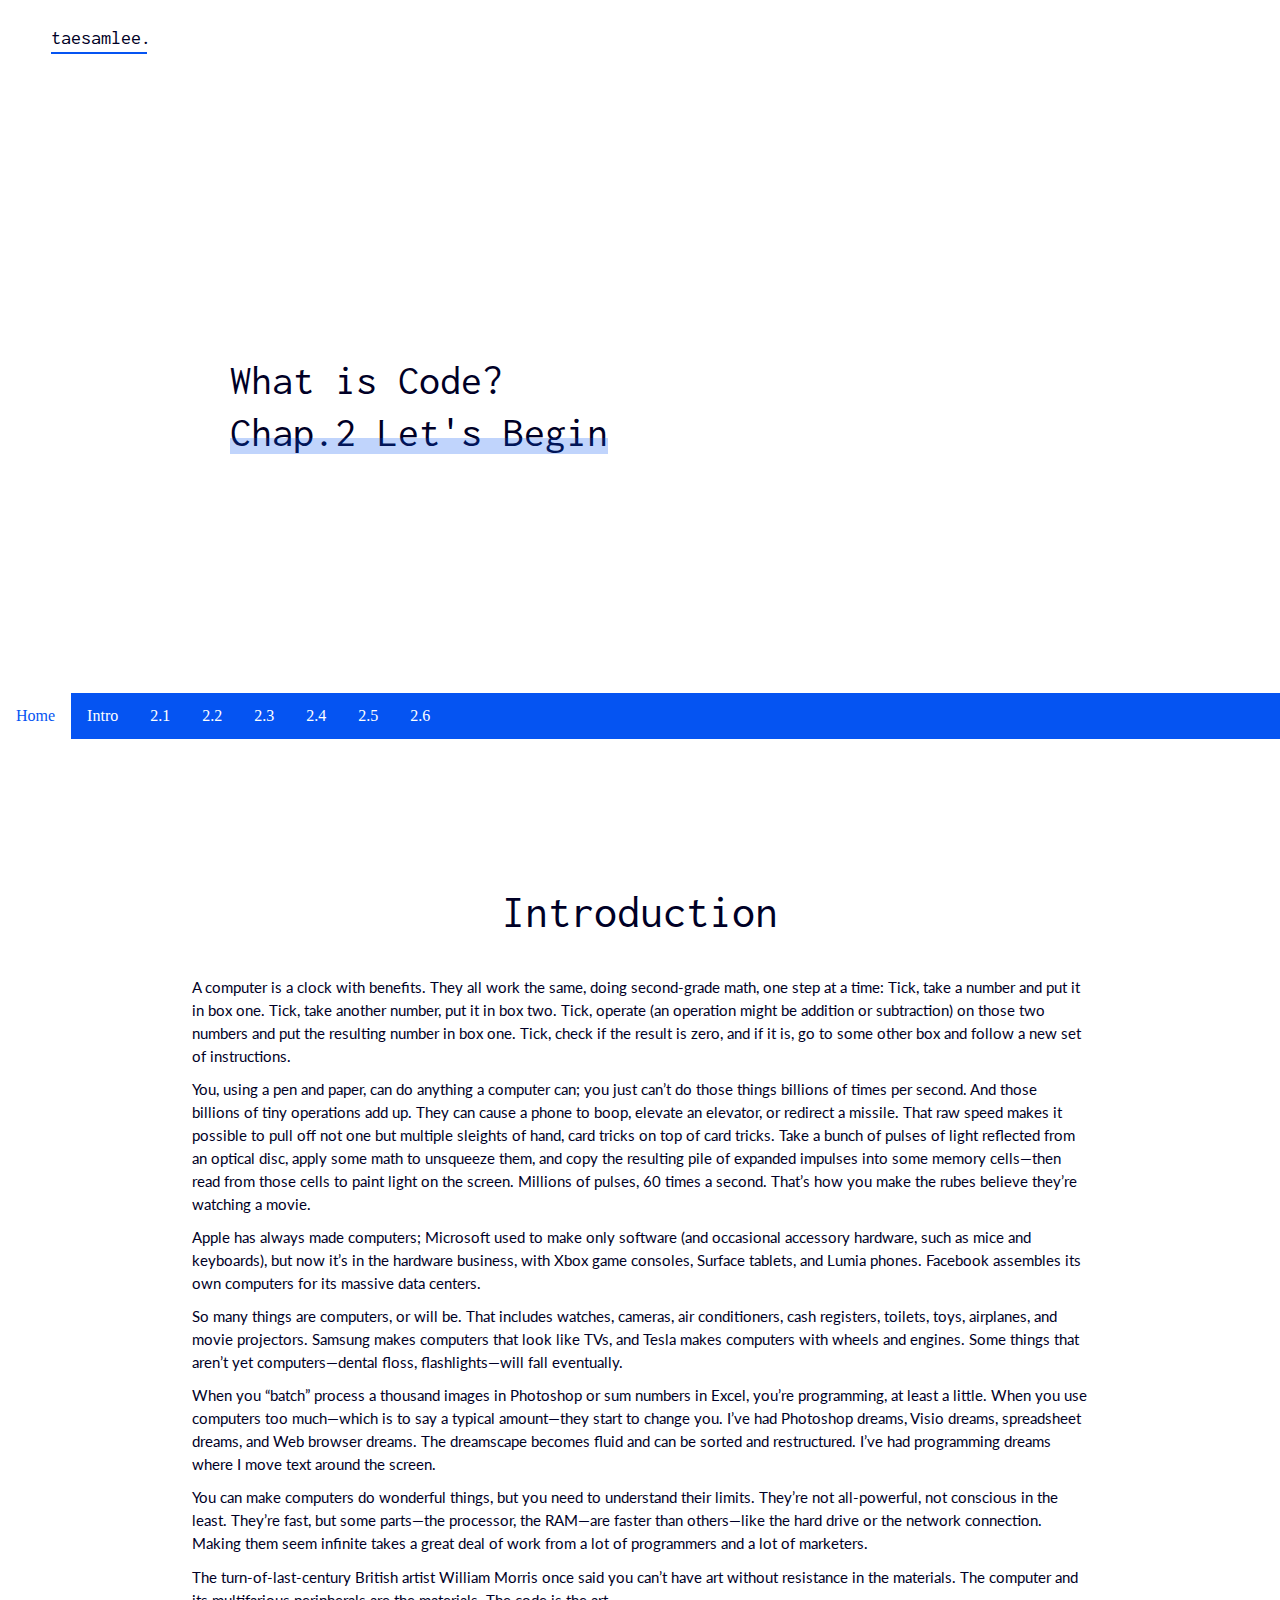
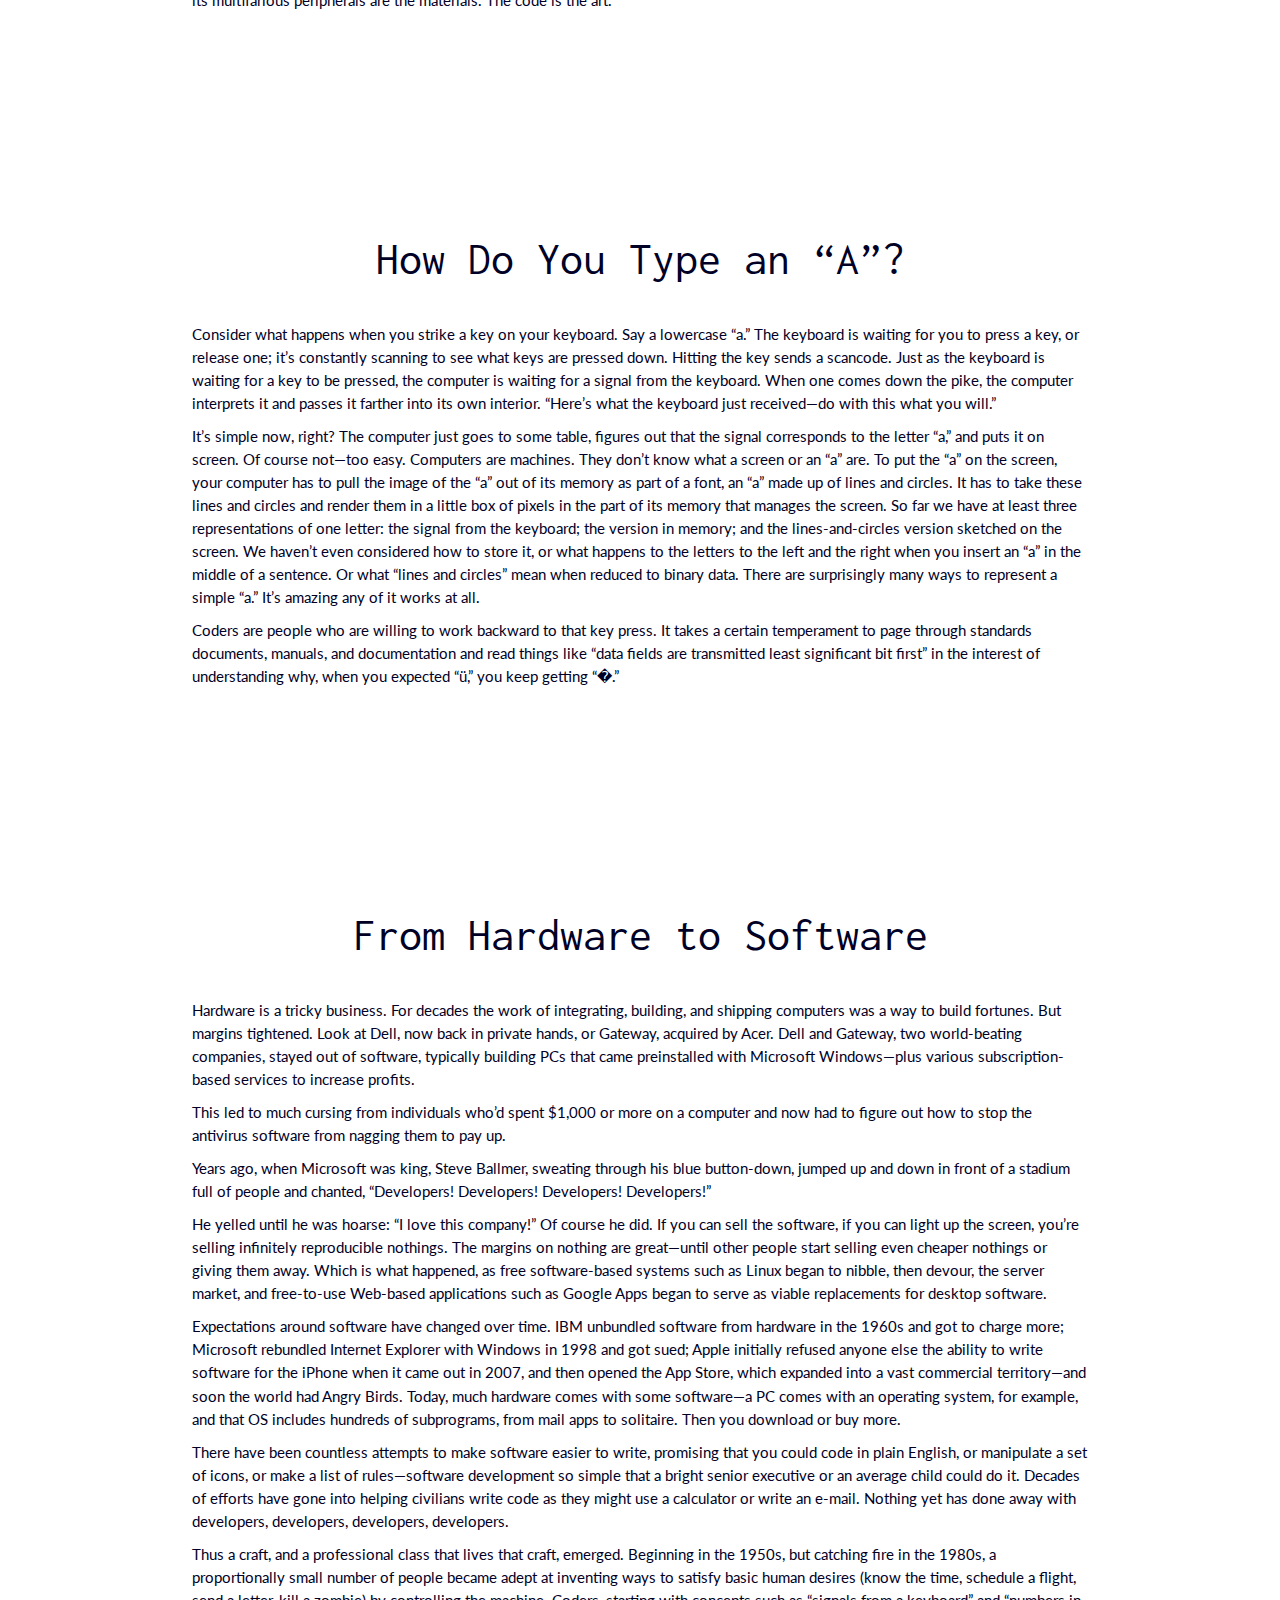
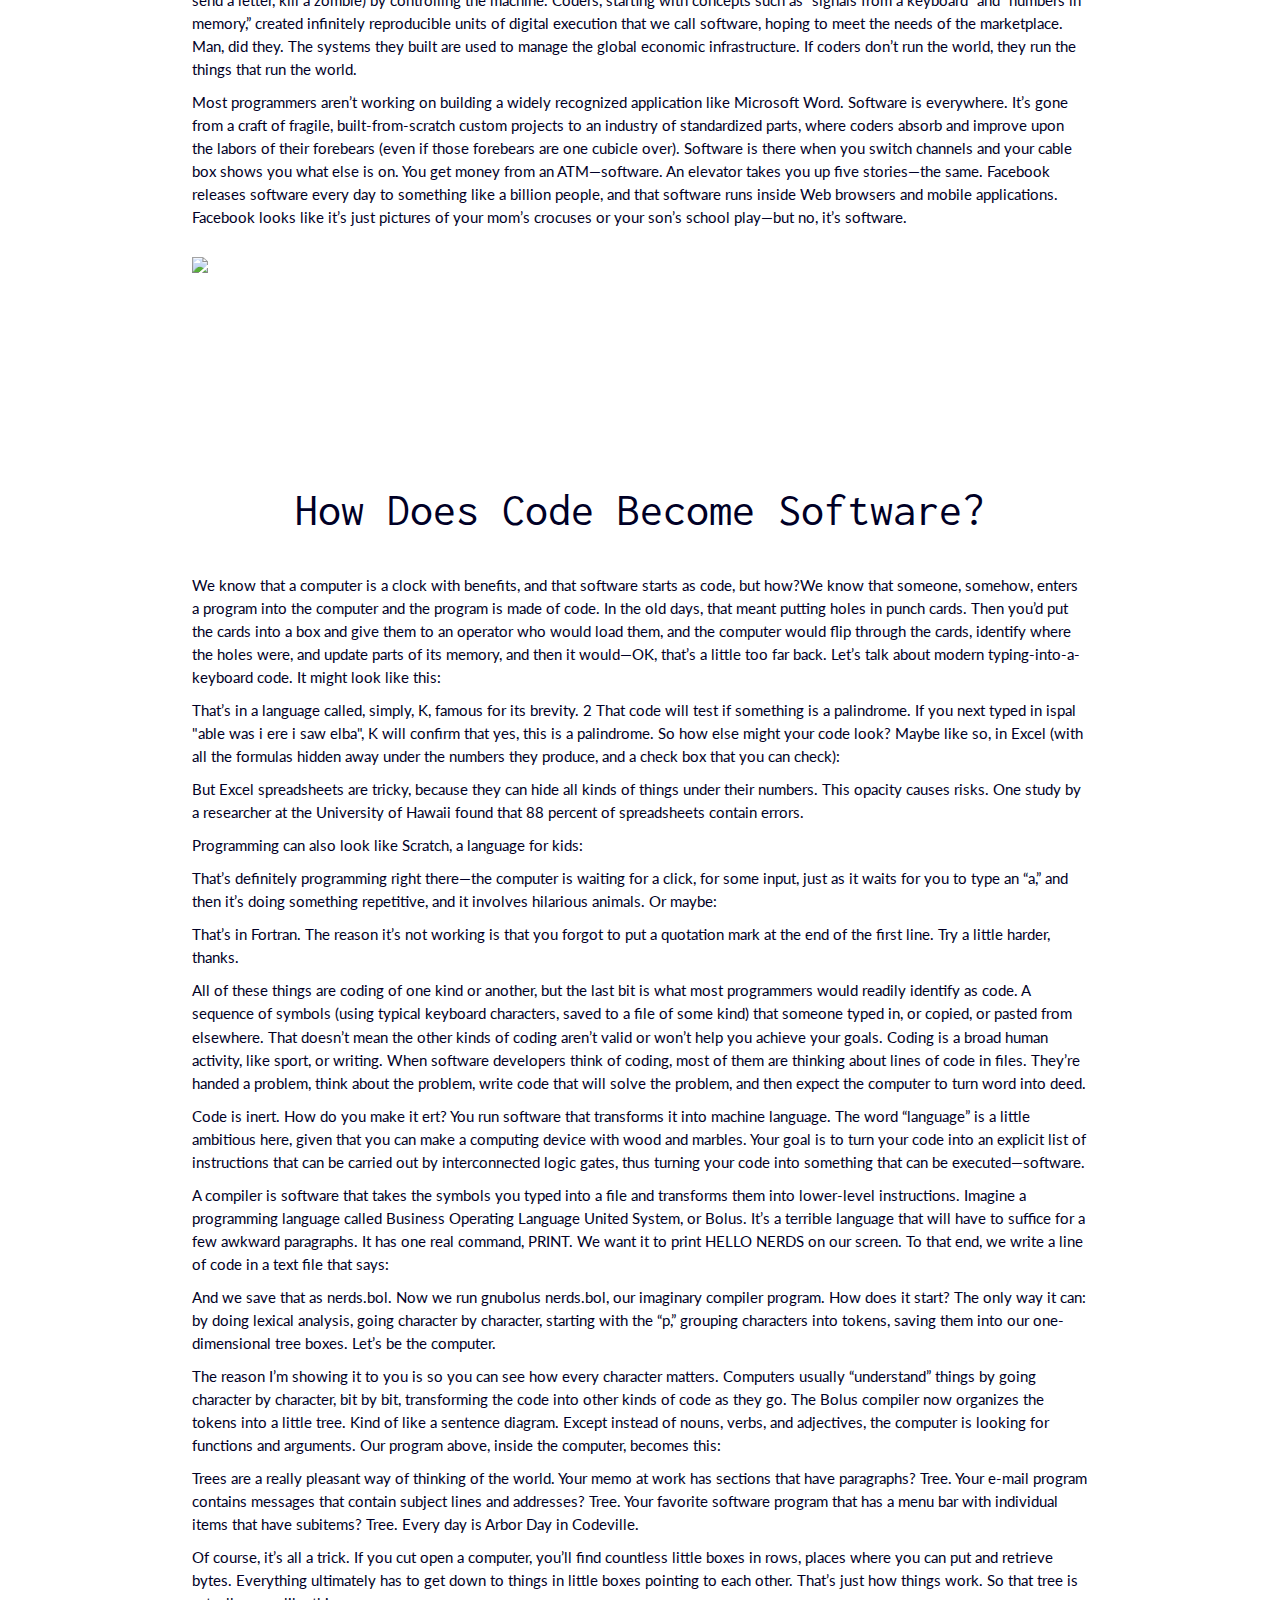
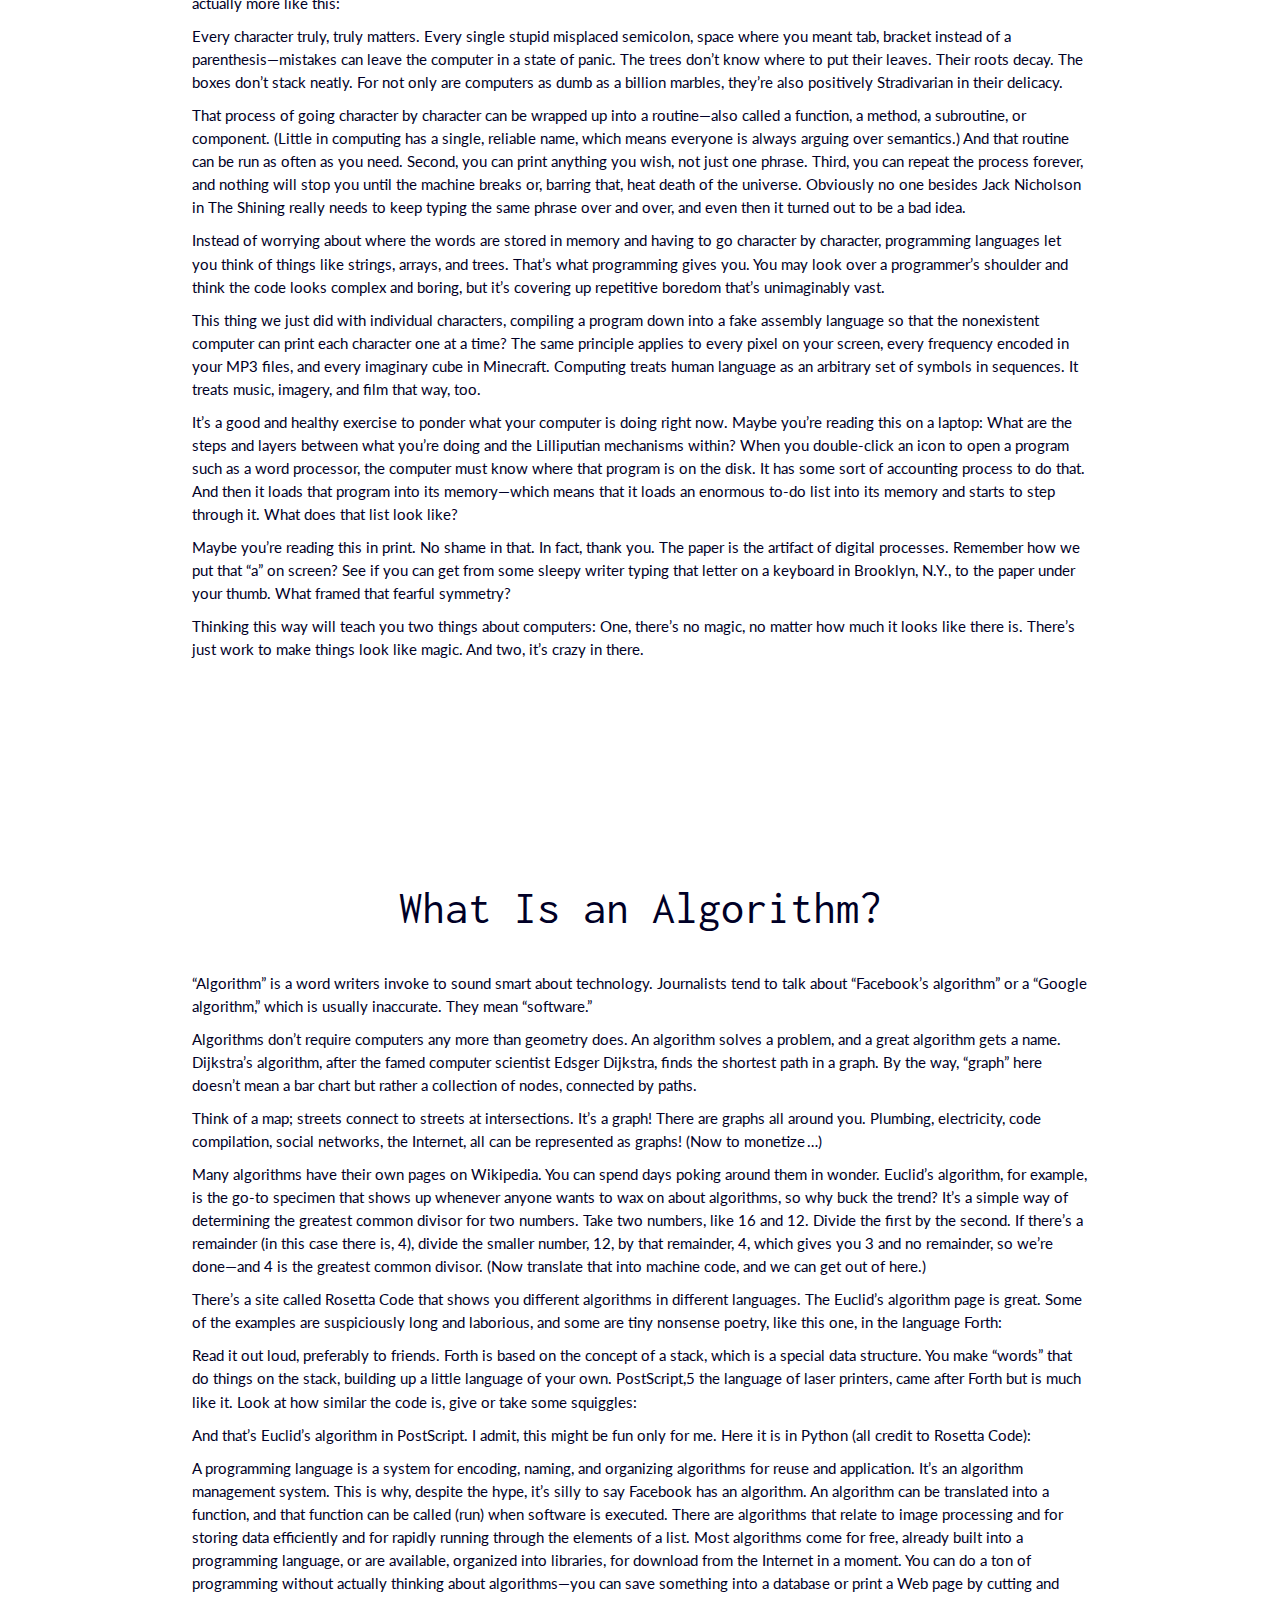
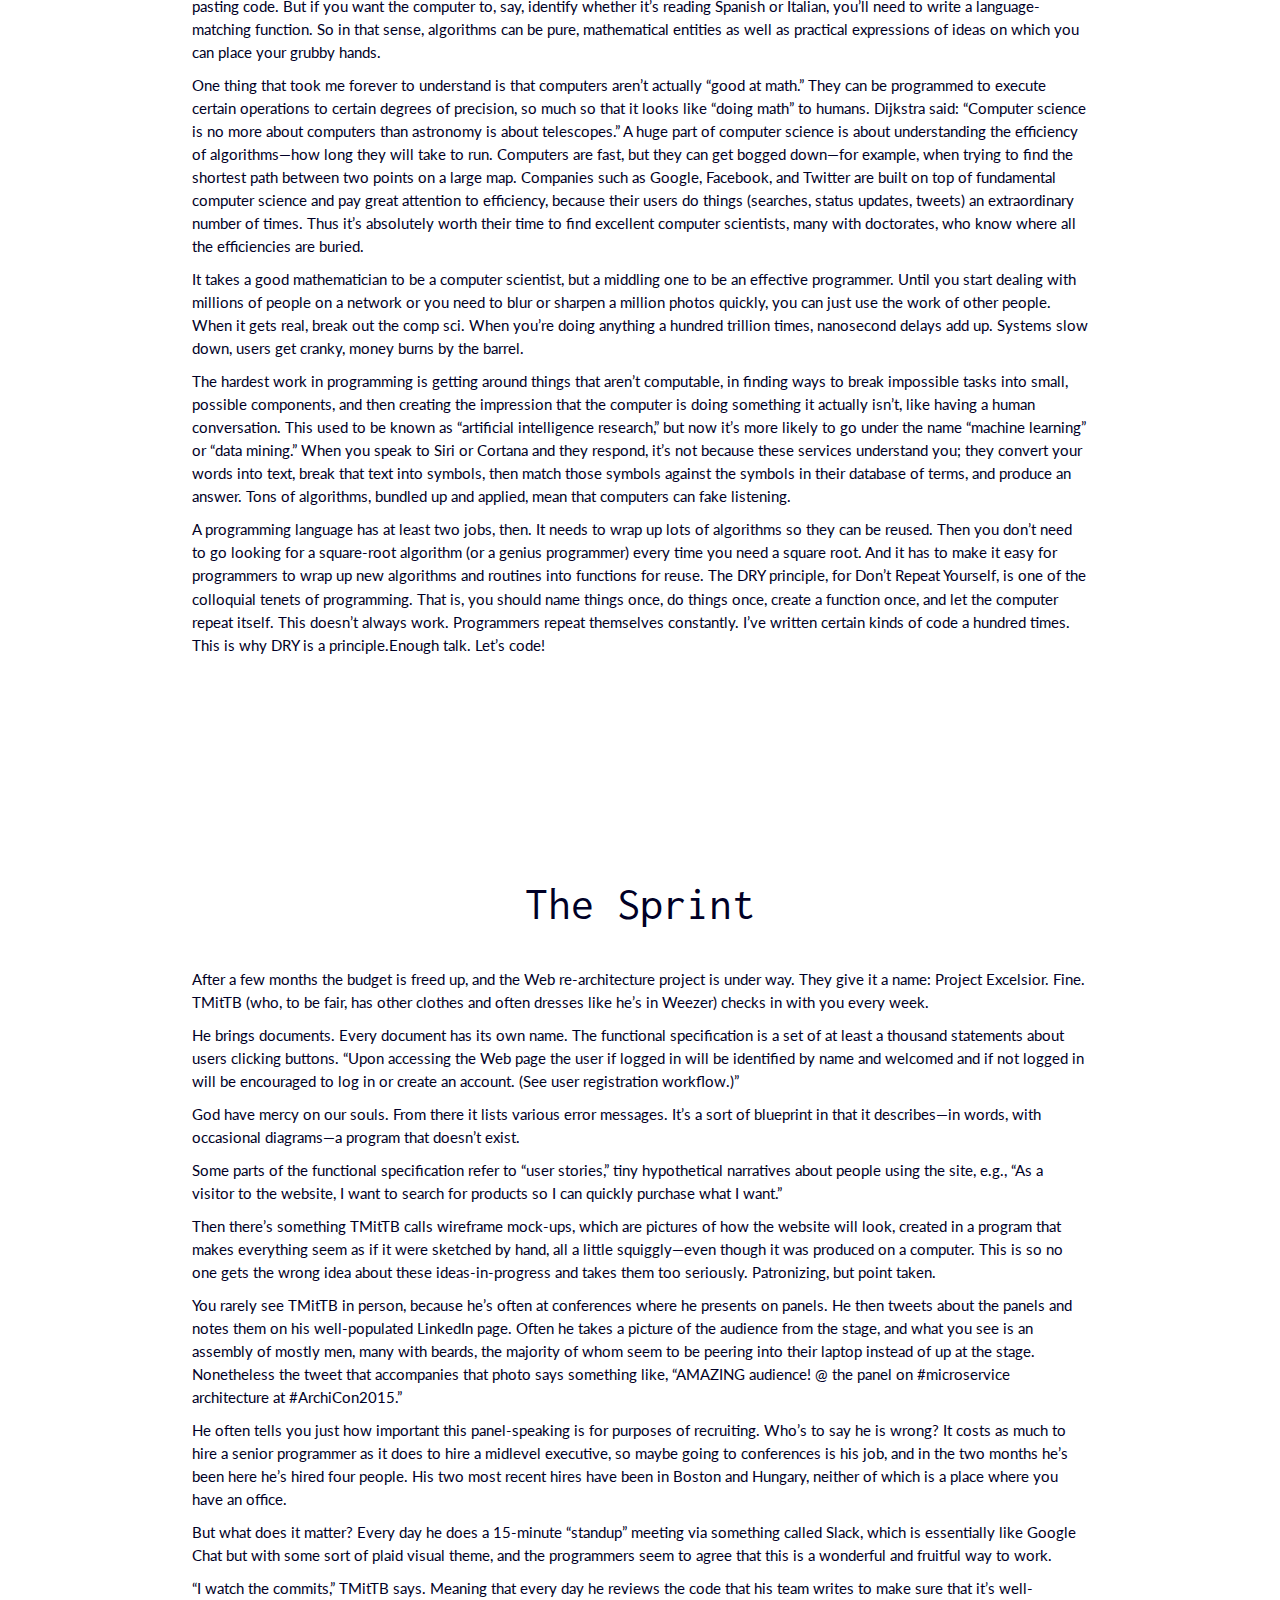
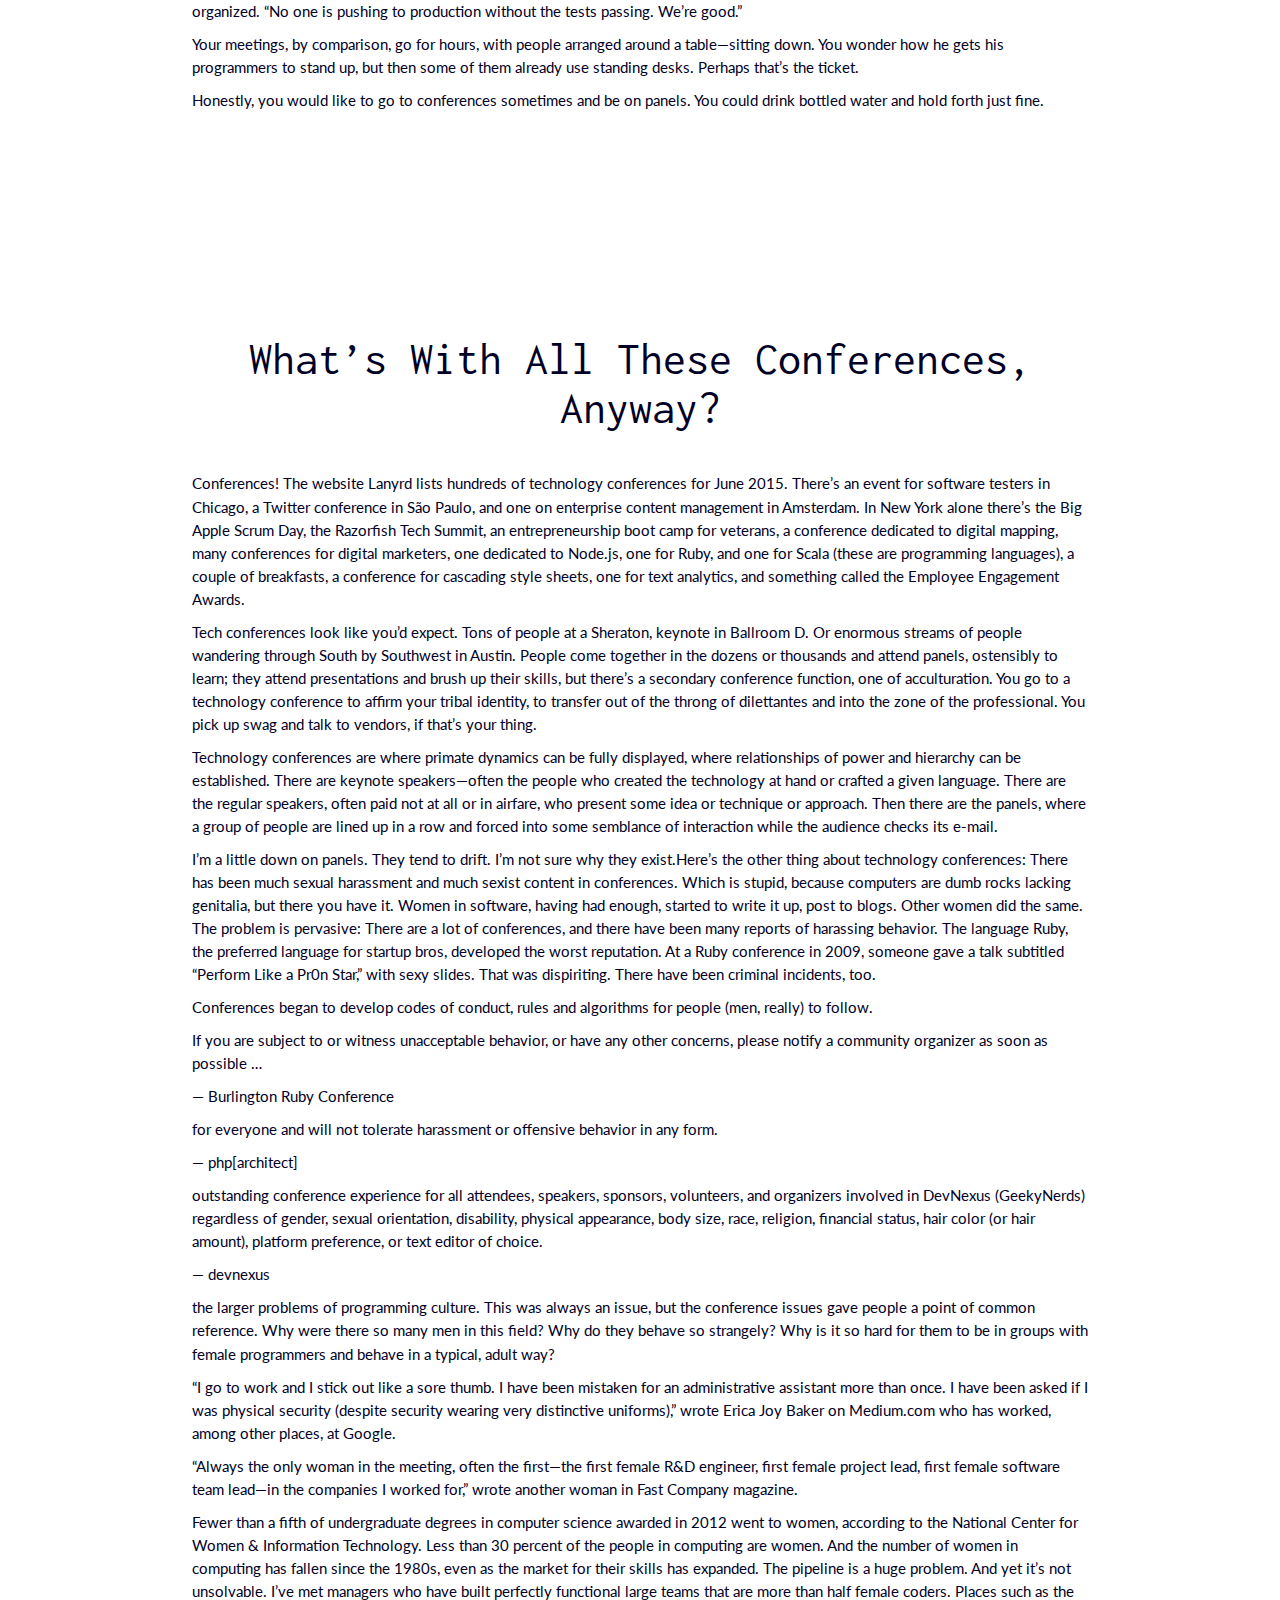
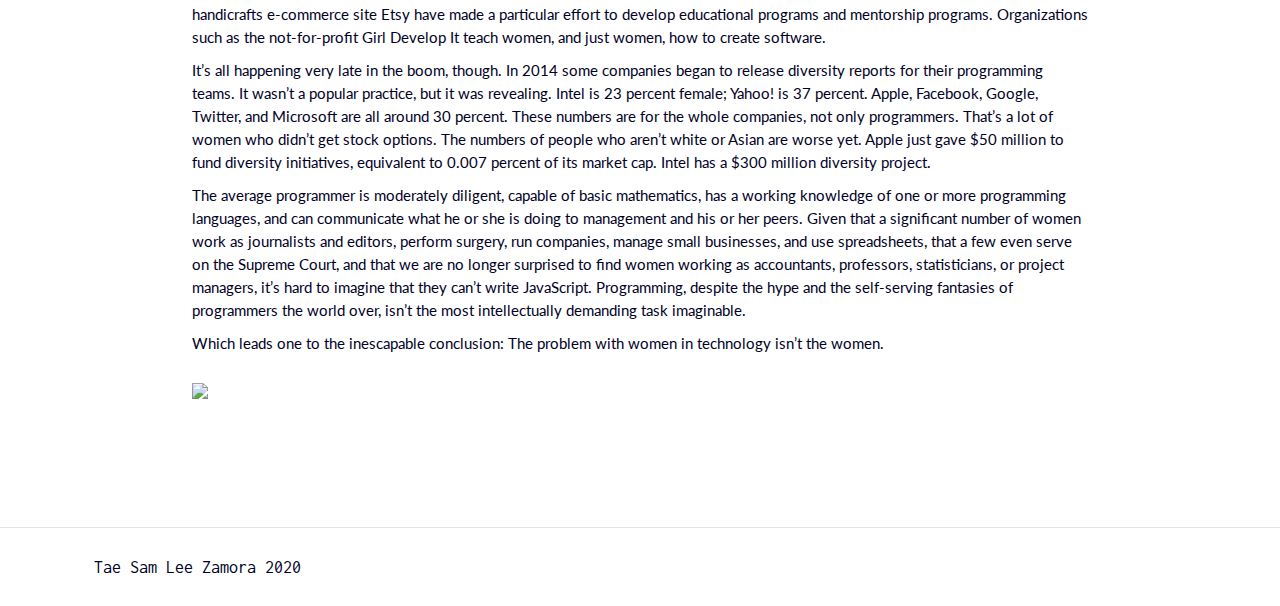
==== project-1/project1.html @ 35b25e1a "Compilation Site Final Tae Sam Lee V.01" ====
<!DOCTYPE html>
<html lang="en" dir="ltr">
  <head>
    <meta charset="utf-8">
    <link rel='icon' href='favicon.png' type='image/x-icon'/>
    <link rel="stylesheet" href="stylesheet.css" type="text/css">
    <title>What is Code?</title>
  </head>
  <body>
    <div class="navbar">
        <nav class="brand">
          <a name="home"></a>
          <a href="../index.html" target="_self" class="logo" style="text-decoration:none;" >taesamlee.</a>
          <div class="logo-line"></div>
        </nav>
    </div>

    <div class="landing">
      <div class="title-wrapper">
      <h3 class="hero-title">What is Code?</h3>
      <div class="bg-text-wrapper">
        <h3 class="hero-title">Chap.2 Let's Begin</h3>
        <div class="text-bg-accent"></div></div>
      </div>
      <a name="intro"></a>
    </div>

    <ul>
      <li><a class="active" href="#home">Home</a></li>
      <li><a href="#intro">Intro</a></li>
      <li><a href="#2.1">2.1</a></li>
      <li><a href="#2.2">2.2</a></li>
      <li><a href="#2.3">2.3</a></li>
      <li><a href="#2.4">2.4</a></li>
      <li><a href="#2.5">2.5</a></li>
      <li><a href="#2.6">2.6</a></li>
    </ul>

    <div class="introduction">
      <h1>Introduction</h1>
      <p>A computer is a clock with benefits. They all work the same, doing second-grade math, one step at a time: Tick, take a number and put it in box one. Tick, take another number, put it in box two. Tick, operate (an operation might be addition or subtraction) on those two numbers and put the resulting number in box one. Tick, check if the result is zero, and if it is, go to some other box and follow a new set of instructions.</p>
      <p>You, using a pen and paper, can do anything a computer can; you just can’t do those things billions of times per second. And those billions of tiny operations add up. They can cause a phone to boop, elevate an elevator, or redirect a missile. That raw speed makes it possible to pull off not one but multiple sleights of hand, card tricks on top of card tricks. Take a bunch of pulses of light reflected from an optical disc, apply some math to unsqueeze them, and copy the resulting pile of expanded impulses into some memory cells—then read from those cells to paint light on the screen. Millions of pulses, 60 times a second. That’s how you make the rubes believe they’re watching a movie.</p>
      <p>Apple has always made computers; Microsoft used to make only software (and occasional accessory hardware, such as mice and keyboards), but now it’s in the hardware business, with Xbox game consoles, Surface tablets, and Lumia phones. Facebook assembles its own computers for its massive data centers.</p>
      <p>So many things are computers, or will be. That includes watches, cameras, air conditioners, cash registers, toilets, toys, airplanes, and movie projectors. Samsung makes computers that look like TVs, and Tesla makes computers with wheels and engines. Some things that aren’t yet computers—dental floss, flashlights—will fall eventually.</p>
      <p>When you “batch” process a thousand images in Photoshop or sum numbers in Excel, you’re programming, at least a little. When you use computers too much—which is to say a typical amount—they start to change you. I’ve had Photoshop dreams, Visio dreams, spreadsheet dreams, and Web browser dreams. The dreamscape becomes fluid and can be sorted and restructured. I’ve had programming dreams where I move text around the screen.</p>
      <p>You can make computers do wonderful things, but you need to understand their limits. They’re not all-powerful, not conscious in the least. They’re fast, but some parts—the processor, the RAM—are faster than others—like the hard drive or the network connection. Making them seem infinite takes a great deal of work from a lot of programmers and a lot of marketers.</p>
      <p>The turn-of-last-century British artist William Morris once said you can’t have art without resistance in the materials. The computer and its multifarious peripherals are the materials. The code is the art.</p><a name="2.1"></a>
</div>

  <div class="ch2s">
    <h1>How Do You Type an “A”?</h1>
    <p>Consider what happens when you strike a key on your keyboard. Say a lowercase “a.” The keyboard is waiting for you to press a key, or release one; it’s constantly scanning to see what keys are pressed down. Hitting the key sends a scancode. Just as the keyboard is waiting for a key to be pressed, the computer is waiting for a signal from the keyboard. When one comes down the pike, the computer interprets it and passes it farther into its own interior. “Here’s what the keyboard just received—do with this what you will.”</p>
    <p>It’s simple now, right? The computer just goes to some table, figures out that the signal corresponds to the letter “a,” and puts it on screen. Of course not—too easy. Computers are machines. They don’t know what a screen or an “a” are. To put the “a” on the screen, your computer has to pull the image of the “a” out of its memory as part of a font, an “a” made up of lines and circles. It has to take these lines and circles and render them in a little box of pixels in the part of its memory that manages the screen. So far we have at least three representations of one letter: the signal from the keyboard; the version in memory; and the lines-and-circles version sketched on the screen. We haven’t even considered how to store it, or what happens to the letters to the left and the right when you insert an “a” in the middle of a sentence. Or what “lines and circles” mean when reduced to binary data. There are surprisingly many ways to represent a simple “a.” It’s amazing any of it works at all.</p>
    <p>Coders are people who are willing to work backward to that key press. It takes a certain temperament to page through standards documents, manuals, and documentation and read things like “data fields are transmitted least significant bit first” in the interest of understanding why, when you expected “ü,” you keep getting “�.”</p><a name="2.2"></a>
  </div>

  <div class="ch2s">
    <h1>From Hardware to Software</h1>
    <p>Hardware is a tricky business. For decades the work of integrating, building, and shipping computers was a way to build fortunes. But margins tightened. Look at Dell, now back in private hands, or Gateway, acquired by Acer. Dell and Gateway, two world-beating companies, stayed out of software, typically building PCs that came preinstalled with Microsoft Windows—plus various subscription-based services to increase profits.</p>
    <p>This led to much cursing from individuals who’d spent $1,000 or more on a computer and now had to figure out how to stop the antivirus software from nagging them to pay up.</p>
    <p>Years ago, when Microsoft was king, Steve Ballmer, sweating through his blue button-down, jumped up and down in front of a stadium full of people and chanted, “Developers! Developers! Developers! Developers!”</p>
    <p>He yelled until he was hoarse: “I love this company!” Of course he did. If you can sell the software, if you can light up the screen, you’re selling infinitely reproducible nothings. The margins on nothing are great—until other people start selling even cheaper nothings or giving them away. Which is what happened, as free software-based systems such as Linux began to nibble, then devour, the server market, and free-to-use Web-based applications such as Google Apps began to serve as viable replacements for desktop software.</p>
    <p>Expectations around software have changed over time. IBM unbundled software from hardware in the 1960s and got to charge more; Microsoft rebundled Internet Explorer with Windows in 1998 and got sued; Apple initially refused anyone else the ability to write software for the iPhone when it came out in 2007, and then opened the App Store, which expanded into a vast commercial territory—and soon the world had Angry Birds. Today, much hardware comes with some software—a PC comes with an operating system, for example, and that OS includes hundreds of subprograms, from mail apps to solitaire. Then you download or buy more.</p>
    <p>There have been countless attempts to make software easier to write, promising that you could code in plain English, or manipulate a set of icons, or make a list of rules—software development so simple that a bright senior executive or an average child could do it. Decades of efforts have gone into helping civilians write code as they might use a calculator or write an e-mail. Nothing yet has done away with developers, developers, developers, developers.</p>
    <p>Thus a craft, and a professional class that lives that craft, emerged. Beginning in the 1950s, but catching fire in the 1980s, a proportionally small number of people became adept at inventing ways to satisfy basic human desires (know the time, schedule a flight, send a letter, kill a zombie) by controlling the machine. Coders, starting with concepts such as “signals from a keyboard” and “numbers in memory,” created infinitely reproducible units of digital execution that we call software, hoping to meet the needs of the marketplace. Man, did they. The systems they built are used to manage the global economic infrastructure. If coders don’t run the world, they run the things that run the world.</p>
    <p>Most programmers aren’t working on building a widely recognized application like Microsoft Word. Software is everywhere. It’s gone from a craft of fragile, built-from-scratch custom projects to an industry of standardized parts, where coders absorb and improve upon the labors of their forebears (even if those forebears are one cubicle over). Software is there when you switch channels and your cable box shows you what else is on. You get money from an ATM—software. An elevator takes you up five stories—the same. Facebook releases software every day to something like a billion people, and that software runs inside Web browsers and mobile applications. Facebook looks like it’s just pictures of your mom’s crocuses or your son’s school play—but no, it’s software.</p>
    <img class="centered" src="/Users/taesamlee/Documents/web-design/project-1/sec1_rubegoldberg.jpg">
    <a name="2.3"></a>
  </div>

  <div class="ch2s">
    <h1>How Does Code Become Software?</h1>
    <p>We know that a computer is a clock with benefits, and that software starts as code, but how?We know that someone, somehow, enters a program into the computer and the program is made of code. In the old days, that meant putting holes in punch cards. Then you’d put the cards into a box and give them to an operator who would load them, and the computer would flip through the cards, identify where the holes were, and update parts of its memory, and then it would—OK, that’s a little too far back. Let’s talk about modern typing-into-a-keyboard code. It might look like this:</p>
    <!-- Insert code here -->
    <p>That’s in a language called, simply, K, famous for its brevity. 2 That code will test if something is a palindrome. If you next typed in ispal "able was i ere i saw elba", K will confirm that yes, this is a palindrome. So how else might your code look? Maybe like so, in Excel (with all the formulas hidden away under the numbers they produce, and a check box that you can check):</p>
    <p>But Excel spreadsheets are tricky, because they can hide all kinds of things under their numbers. This opacity causes risks. One study by a researcher at the University of Hawaii found that 88 percent of spreadsheets contain errors.</p>
    <p>Programming can also look like Scratch, a language for kids:</p>
    <p>That’s definitely programming right there—the computer is waiting for a click, for some input, just as it waits for you to type an “a,” and then it’s doing something repetitive, and it involves hilarious animals. Or maybe:</p>
    <p>That’s in Fortran. The reason it’s not working is that you forgot to put a quotation mark at the end of the first line. Try a little harder, thanks. <p>All of these things are coding of one kind or another, but the last bit is what most programmers would readily identify as code. A sequence of symbols (using typical keyboard characters, saved to a file of some kind) that someone typed in, or copied, or pasted from elsewhere. That doesn’t mean the other kinds of coding aren’t valid or won’t help you achieve your goals. Coding is a broad human activity, like sport, or writing. When software developers think of coding, most of them are thinking about lines of code in files. They’re handed a problem, think about the problem, write code that will solve the problem, and then expect the computer to turn word into deed.</p>
    <p>Code is inert. How do you make it ert? You run software that transforms it into machine language. The word “language” is a little ambitious here, given that you can make a computing device with wood and marbles. Your goal is to turn your code into an explicit list of instructions that can be carried out by interconnected logic gates, thus turning your code into something that can be executed—software.</p>
    <p>A compiler is software that takes the symbols you typed into a file and transforms them into lower-level instructions. Imagine a programming language called Business Operating Language United System, or Bolus. It’s a terrible language that will have to suffice for a few awkward paragraphs. It has one real command, PRINT. We want it to print HELLO NERDS on our screen. To that end, we write a line of code in a text file that says:</p>
    <p>And we save that as nerds.bol. Now we run gnubolus nerds.bol, our imaginary compiler program. How does it start? The only way it can: by doing lexical analysis, going character by character, starting with the “p,” grouping characters into tokens, saving them into our one-dimensional tree boxes. Let’s be the computer.</p>
    <p>The reason I’m showing it to you is so you can see how every character matters. Computers usually “understand” things by going character by character, bit by bit, transforming the code into other kinds of code as they go. The Bolus compiler now organizes the tokens into a little tree. Kind of like a sentence diagram. Except instead of nouns, verbs, and adjectives, the computer is looking for functions and arguments. Our program above, inside the computer, becomes this:</p>
    <!-- insert photo -->
    <p>Trees are a really pleasant way of thinking of the world. Your memo at work has sections that have paragraphs? Tree. Your e-mail program contains messages that contain subject lines and addresses? Tree. Your favorite software program that has a menu bar with individual items that have subitems? Tree. Every day is Arbor Day in Codeville.</p>
    <p>Of course, it’s all a trick. If you cut open a computer, you’ll find countless little boxes in rows, places where you can put and retrieve bytes. Everything ultimately has to get down to things in little boxes pointing to each other. That’s just how things work. So that tree is actually more like this:</p>
    <!-- Diagram of tree data structure of  -->
    <p>Every character truly, truly matters. Every single stupid misplaced semicolon, space where you meant tab, bracket instead of a parenthesis—mistakes can leave the computer in a state of panic. The trees don’t know where to put their leaves. Their roots decay. The boxes don’t stack neatly. For not only are computers as dumb as a billion marbles, they’re also positively Stradivarian in their delicacy.</p>
    <p>That process of going character by character can be wrapped up into a routine—also called a function, a method, a subroutine, or component. (Little in computing has a single, reliable name, which means everyone is always arguing over semantics.) And that routine can be run as often as you need. Second, you can print anything you wish, not just one phrase. Third, you can repeat the process forever, and nothing will stop you until the machine breaks or, barring that, heat death of the universe. Obviously no one besides Jack Nicholson in The Shining really needs to keep typing the same phrase over and over, and even then it turned out to be a bad idea.</p>
    <p>Instead of worrying about where the words are stored in memory and having to go character by character, programming languages let you think of things like strings, arrays, and trees. That’s what programming gives you. You may look over a programmer’s shoulder and think the code looks complex and boring, but it’s covering up repetitive boredom that’s unimaginably vast.</p>
    <p>This thing we just did with individual characters, compiling a program down into a fake assembly language so that the nonexistent computer can print each character one at a time? The same principle applies to every pixel on your screen, every frequency encoded in your MP3 files, and every imaginary cube in Minecraft. Computing treats human language as an arbitrary set of symbols in sequences. It treats music, imagery, and film that way, too.</p>
    <p>It’s a good and healthy exercise to ponder what your computer is doing right now. Maybe you’re reading this on a laptop: What are the steps and layers between what you’re doing and the Lilliputian mechanisms within? When you double-click an icon to open a program such as a word processor, the computer must know where that program is on the disk. It has some sort of accounting process to do that. And then it loads that program into its memory—which means that it loads an enormous to-do list into its memory and starts to step through it. What does that list look like?</p>
    <p>Maybe you’re reading this in print. No shame in that. In fact, thank you. The paper is the artifact of digital processes. Remember how we put that “a” on screen? See if you can get from some sleepy writer typing that letter on a keyboard in Brooklyn, N.Y., to the paper under your thumb. What framed that fearful symmetry?</p>
    <p>Thinking this way will teach you two things about computers: One, there’s no magic, no matter how much it looks like there is. There’s just work to make things look like magic. And two, it’s crazy in there.</p>
    <!-- magic image -->
    <a name="2.4"></a>
  </div>

  <div class="ch2s">
    <h1>What Is an Algorithm?</h1>
    <p>“Algorithm” is a word writers invoke to sound smart about technology. Journalists tend to talk about “Facebook’s algorithm” or a “Google algorithm,” which is usually inaccurate. They mean “software.”</p>
    <p>Algorithms don’t require computers any more than geometry does. An algorithm solves a problem, and a great algorithm gets a name. Dijkstra’s algorithm, after the famed computer scientist Edsger Dijkstra, finds the shortest path in a graph. By the way, “graph” here doesn’t mean a bar chart but rather a collection of nodes, connected by paths.</p>
    <p>Think of a map; streets connect to streets at intersections. It’s a graph! There are graphs all around you. Plumbing, electricity, code compilation, social networks, the Internet, all can be represented as graphs! (Now to monetize …)</p>
    <p>Many algorithms have their own pages on Wikipedia. You can spend days poking around them in wonder. Euclid’s algorithm, for example, is the go-to specimen that shows up whenever anyone wants to wax on about algorithms, so why buck the trend? It’s a simple way of determining the greatest common divisor for two numbers. Take two numbers, like 16 and 12. Divide the first by the second. If there’s a remainder (in this case there is, 4), divide the smaller number, 12, by that remainder, 4, which gives you 3 and no remainder, so we’re done—and 4 is the greatest common divisor. (Now translate that into machine code, and we can get out of here.)</p>
    <p>There’s a site called Rosetta Code that shows you different algorithms in different languages. The Euclid’s algorithm page is great. Some of the examples are suspiciously long and laborious, and some are tiny nonsense poetry, like this one, in the language Forth:</p>
    <!-- insert code -->
    <p>Read it out loud, preferably to friends. Forth is based on the concept of a stack, which is a special data structure. You make “words” that do things on the stack, building up a little language of your own. PostScript,5 the language of laser printers, came after Forth but is much like it. Look at how similar the code is, give or take some squiggles:</p>
    <!-- insert code -->
    <p>And that’s Euclid’s algorithm in PostScript. I admit, this might be fun only for me. Here it is in Python (all credit to Rosetta Code):</p>
    <p>A programming language is a system for encoding, naming, and organizing algorithms for reuse and application. It’s an algorithm management system. This is why, despite the hype, it’s silly to say Facebook has an algorithm. An algorithm can be translated into a function, and that function can be called (run) when software is executed. There are algorithms that relate to image processing and for storing data efficiently and for rapidly running through the elements of a list. Most algorithms come for free, already built into a programming language, or are available, organized into libraries, for download from the Internet in a moment. You can do a ton of programming without actually thinking about algorithms—you can save something into a database or print a Web page by cutting and pasting code. But if you want the computer to, say, identify whether it’s reading Spanish or Italian, you’ll need to write a language-matching function. So in that sense, algorithms can be pure, mathematical entities as well as practical expressions of ideas on which you can place your grubby hands.</p>
    <p>One thing that took me forever to understand is that computers aren’t actually “good at math.” They can be programmed to execute certain operations to certain degrees of precision, so much so that it looks like “doing math” to humans. Dijkstra said: “Computer science is no more about computers than astronomy is about telescopes.” A huge part of computer science is about understanding the efficiency of algorithms—how long they will take to run. Computers are fast, but they can get bogged down—for example, when trying to find the shortest path between two points on a large map. Companies such as Google, Facebook, and Twitter are built on top of fundamental computer science and pay great attention to efficiency, because their users do things (searches, status updates, tweets) an extraordinary number of times. Thus it’s absolutely worth their time to find excellent computer scientists, many with doctorates, who know where all the efficiencies are buried.</p>
    <p>It takes a good mathematician to be a computer scientist, but a middling one to be an effective programmer. Until you start dealing with millions of people on a network or you need to blur or sharpen a million photos quickly, you can just use the work of other people. When it gets real, break out the comp sci. When you’re doing anything a hundred trillion times, nanosecond delays add up. Systems slow down, users get cranky, money burns by the barrel.</p>
    <p>The hardest work in programming is getting around things that aren’t computable, in finding ways to break impossible tasks into small, possible components, and then creating the impression that the computer is doing something it actually isn’t, like having a human conversation. This used to be known as “artificial intelligence research,” but now it’s more likely to go under the name “machine learning” or “data mining.” When you speak to Siri or Cortana and they respond, it’s not because these services understand you; they convert your words into text, break that text into symbols, then match those symbols against the symbols in their database of terms, and produce an answer. Tons of algorithms, bundled up and applied, mean that computers can fake listening.</p>
    <p>A programming language has at least two jobs, then. It needs to wrap up lots of algorithms so they can be reused. Then you don’t need to go looking for a square-root algorithm (or a genius programmer) every time you need a square root. And it has to make it easy for programmers to wrap up new algorithms and routines into functions for reuse. The DRY principle, for Don’t Repeat Yourself, is one of the colloquial tenets of programming. That is, you should name things once, do things once, create a function once, and let the computer repeat itself. This doesn’t always work. Programmers repeat themselves constantly. I’ve written certain kinds of code a hundred times. This is why DRY is a principle.Enough talk. Let’s code!</p>
    <a name="2.5"></a>
  </div>

  <div class="ch2s">
    <h1>The Sprint</h1>
    <p>After a few months the budget is freed up, and the Web re-architecture project is under way. They give it a name: Project Excelsior. Fine. TMitTB (who, to be fair, has other clothes and often dresses like he’s in Weezer) checks in with you every week.</p>
    <p>He brings documents. Every document has its own name. The functional specification is a set of at least a thousand statements about users clicking buttons. “Upon accessing the Web page the user if logged in will be identified by name and welcomed and if not logged in will be encouraged to log in or create an account. (See user registration workflow.)”</p>
    <p>God have mercy on our souls. From there it lists various error messages. It’s a sort of blueprint in that it describes—in words, with occasional diagrams—a program that doesn’t exist.</p>
    <p>Some parts of the functional specification refer to “user stories,” tiny hypothetical narratives about people using the site, e.g., “As a visitor to the website, I want to search for products so I can quickly purchase what I want.”</p>
    <p>Then there’s something TMitTB calls wireframe mock-ups, which are pictures of how the website will look, created in a program that makes everything seem as if it were sketched by hand, all a little squiggly—even though it was produced on a computer. This is so no one gets the wrong idea about these ideas-in-progress and takes them too seriously. Patronizing, but point taken.</p>
    <p>You rarely see TMitTB in person, because he’s often at conferences where he presents on panels. He then tweets about the panels and notes them on his well-populated LinkedIn page. Often he takes a picture of the audience from the stage, and what you see is an assembly of mostly men, many with beards, the majority of whom seem to be peering into their laptop instead of up at the stage. Nonetheless the tweet that accompanies that photo says something like, “AMAZING audience! @ the panel on #microservice architecture at #ArchiCon2015.”</p>
    <p>He often tells you just how important this panel-speaking is for purposes of recruiting. Who’s to say he is wrong? It costs as much to hire a senior programmer as it does to hire a midlevel executive, so maybe going to conferences is his job, and in the two months he’s been here he’s hired four people. His two most recent hires have been in Boston and Hungary, neither of which is a place where you have an office.</p>
    <p>But what does it matter? Every day he does a 15-minute “standup” meeting via something called Slack, which is essentially like Google Chat but with some sort of plaid visual theme, and the programmers seem to agree that this is a wonderful and fruitful way to work.</p>
    <p>“I watch the commits,” TMitTB says. Meaning that every day he reviews the code that his team writes to make sure that it’s well-organized. “No one is pushing to production without the tests passing. We’re good.”</p>
    <p>Your meetings, by comparison, go for hours, with people arranged around a table—sitting down. You wonder how he gets his programmers to stand up, but then some of them already use standing desks. Perhaps that’s the ticket.</p>
    <p>Honestly, you would like to go to conferences sometimes and be on panels. You could drink bottled water and hold forth just fine.</p>
    <a name="2.6"></a>
  </div>

  <div class="ch2s">
    <h1>What’s With All These Conferences, Anyway?</h1>
    <p>Conferences! The website Lanyrd lists hundreds of technology conferences for June 2015. There’s an event for software testers in Chicago, a Twitter conference in São Paulo, and one on enterprise content management in Amsterdam. In New York alone there’s the Big Apple Scrum Day, the Razorfish Tech Summit, an entrepreneurship boot camp for veterans, a conference dedicated to digital mapping, many conferences for digital marketers, one dedicated to Node.js, one for Ruby, and one for Scala (these are programming languages), a couple of breakfasts, a conference for cascading style sheets, one for text analytics, and something called the Employee Engagement Awards.</p>
    <p>Tech conferences look like you’d expect. Tons of people at a Sheraton, keynote in Ballroom D. Or enormous streams of people wandering through South by Southwest in Austin. People come together in the dozens or thousands and attend panels, ostensibly to learn; they attend presentations and brush up their skills, but there’s a secondary conference function, one of acculturation. You go to a technology conference to affirm your tribal identity, to transfer out of the throng of dilettantes and into the zone of the professional. You pick up swag and talk to vendors, if that’s your thing.</p>
    <p>Technology conferences are where primate dynamics can be fully displayed, where relationships of power and hierarchy can be established. There are keynote speakers—often the people who created the technology at hand or crafted a given language. There are the regular speakers, often paid not at all or in airfare, who present some idea or technique or approach. Then there are the panels, where a group of people are lined up in a row and forced into some semblance of interaction while the audience checks its e-mail.</p>
    <p>I’m a little down on panels. They tend to drift. I’m not sure why they exist.Here’s the other thing about technology conferences: There has been much sexual harassment and much sexist content in conferences. Which is stupid, because computers are dumb rocks lacking genitalia, but there you have it. Women in software, having had enough, started to write it up, post to blogs. Other women did the same. The problem is pervasive: There are a lot of conferences, and there have been many reports of harassing behavior. The language Ruby, the preferred language for startup bros, developed the worst reputation. At a Ruby conference in 2009, someone gave a talk subtitled “Perform Like a Pr0n Star,” with sexy slides. That was dispiriting. There have been criminal incidents, too.</p>
    <p>Conferences began to develop codes of conduct, rules and algorithms for people (men, really) to follow.</p>
    <!-- insert code -->
    <p>If you are subject to or witness unacceptable behavior, or have any other concerns, please notify a community organizer as soon as possible …</p>
    <!-- insert code -->
    <p>— Burlington Ruby Conference</p>
    <p>for everyone and will not tolerate harassment or offensive behavior in any form.</p>
    <p>— php[architect]</p>
    <p>outstanding conference experience for all attendees, speakers, sponsors, volunteers, and organizers involved in DevNexus (GeekyNerds) regardless of gender, sexual orientation, disability, physical appearance, body size, race, religion, financial status, hair color (or hair amount), platform preference, or text editor of choice.</p>
    <p>— devnexus</p>
    <p>the larger problems of programming culture. This was always an issue, but the conference issues gave people a point of common reference. Why were there so many men in this field? Why do they behave so strangely? Why is it so hard for them to be in groups with female programmers and behave in a typical, adult way?</p>
    <p>“I go to work and I stick out like a sore thumb. I have been mistaken for an administrative assistant more than once. I have been asked if I was physical security (despite security wearing very distinctive uniforms),” wrote Erica Joy Baker on Medium.com who has worked, among other places, at Google.</p>
    <p>“Always the only woman in the meeting, often the first—the first female R&D engineer, first female project lead, first female software team lead—in the companies I worked for,” wrote another woman in Fast Company magazine.</p>
    <p>Fewer than a fifth of undergraduate degrees in computer science awarded in 2012 went to women, according to the National Center for Women & Information Technology. Less than 30 percent of the people in computing are women. And the number of women in computing has fallen since the 1980s, even as the market for their skills has expanded. The pipeline is a huge problem. And yet it’s not unsolvable. I’ve met managers who have built perfectly functional large teams that are more than half female coders. Places such as the handicrafts e-commerce site Etsy have made a particular effort to develop educational programs and mentorship programs. Organizations such as the not-for-profit Girl Develop It teach women, and just women, how to create software.</p>
    <p>It’s all happening very late in the boom, though. In 2014 some companies began to release diversity reports for their programming teams. It wasn’t a popular practice, but it was revealing. Intel is 23 percent female; Yahoo! is 37 percent. Apple, Facebook, Google, Twitter, and Microsoft are all around 30 percent. These numbers are for the whole companies, not only programmers. That’s a lot of women who didn’t get stock options. The numbers of people who aren’t white or Asian are worse yet. Apple just gave $50 million to fund diversity initiatives, equivalent to 0.007 percent of its market cap. Intel has a $300 million diversity project.</p>
    <p>The average programmer is moderately diligent, capable of basic mathematics, has a working knowledge of one or more programming languages, and can communicate what he or she is doing to management and his or her peers. Given that a significant number of women work as journalists and editors, perform surgery, run companies, manage small businesses, and use spreadsheets, that a few even serve on the Supreme Court, and that we are no longer surprised to find women working as accountants, professors, statisticians, or project managers, it’s hard to imagine that they can’t write JavaScript. Programming, despite the hype and the self-serving fantasies of programmers the world over, isn’t the most intellectually demanding task imaginable.</p>
    <p>Which leads one to the inescapable conclusion: The problem with women in technology isn’t the women.</p>
    <img class="centered" src="/Users/taesamlee/Documents/web-design/project-1/sec1_demographics.jpg">
  </div>

    <footer class="footer">
      <div>
        <h4>Tae Sam Lee Zamora 2020</h4>
      </div>
    </footer>
  </body>
</html>
---- project-1/stylesheet.css ----
@import url('https://fonts.googleapis.com/css?family=Inconsolata:400,700|Lato:400,400i,700&display=swap');
html {
  scroll-behavior: smooth;
}

body {
  background-image: url('/Users/taesamlee/Documents/web-design/project-1/\ background.svg');
  margin: 0;
  html {
    scroll-behavior: smooth;
  }
  /* background-color: #F7F7F7; */
}
/*font style*/
p {
  font-size: calc(14px + (16 - 14) * ((100vw - 400px) / (1600 - 300)));
  font-family: 'Lato', sans-serif;
  font-weight: 400;
  line-height: 1.5;
  text-align: left;
  color: #000026;
  padding: 0px;
  margin: 0px 0px 10px 0px;
}
h1 {
  color: #000026;
  font-family: 'Inconsolata', monospace;
  font-weight: normal;
  font-size: 46px;
  text-align: center;
  padding: 20px;
  margin: 0px 0px 20px 0px;
  transition: all 0.8s ease-in-out;
}
h2 {
  color: #000026;
  font-family: 'Inconsolata', monospace;
  font-weight: normal;
  margin: 0px 0px 20px 0px;
  font-size: 36px;
  text-align: center;
}
h3 {
  color: #000026;
  font-family: 'Inconsolata', monospace;
  font-weight: normal;
  font-size: 42px;
  text-align: left;
  padding: 0px;
  margin: 0px 0px 8px 0px;
  transition: all 0.8s ease-in-out;
}
h4 {
  color: #000026;
  font-family: 'Inconsolata', monospace;
  font-weight: normal;
  font-size: 18px;
  text-align: left;
  padding: 30px;
  margin: 0 0 0 5%;
  /* transition: all 0.8s ease-in-out; */
}

/*Navbar*/
.brand {
  display: flex;
  flex-direction: column;
}
.logo {
    margin-right: 0px;
    margin-bottom: 0px;
    margin-top:0px;
    margin-bottom: 4px;
    font-family: Inconsolata, monospace;
    color: #000026;
    font-size: 20px;
    font-weight: 400;
    z-index: 20;
}
.navbar {
    position: absolute;
    left: 0px;
    top: 0px;
    right: 0px;
    z-index: 10;
    height: 80px;
    padding-right: 4%;
    padding-left: 4%;
    display: flex;
    align-items: center;
    background-color: #ffffff;
}
.logo-line {
    display: inline-block;
    width: 96px;
    height: 2px;
    margin: 0px 0px;
    background-color: #0554f2;
}

/* images */
.centered {
  display: block;
  padding: 2% 0 0 0;
  height: auto;
  width: 100%;
}

/*content bar*/
.sticky-navbar {
  align-items: center;
}
a {
  tab: -100px;
}
ul {
  list-style-type: none;
  margin: 0;
  padding: 0;
  overflow: hidden;
  background-color: #0554f2;
  position: sticky;
  top: 0;
}
li {
  float:left;
}
li a {
  display: inline-block;
  color: #fff;
  text-align: center;
  padding: 14px 16px;
  max-width: 20vw;
  text-decoration: none;
}
li a:hover {
  color: #0554f2;
  background-color: #f7f7f7;
}
.active {
  color: #0554f2;
  background-color: #fff;
}

/* Landing */
.landing {
  display: flex;
  align-items: center;
  justify-content: left;
  margin: 20% 10% 10% 10%;
  height: auto;
  background-color: #ffffff;
  align-items: center;
  border-radius: 4px;
}
.title-wrapper {
  padding:10% 10% 10% 10%;
}
.bg-text-wrapper {
      position: relative;
      width: 100%;
  }
.text-bg-accent {
  position: absolute;
  bottom: 0px;
  z-index: 1;
  width: 100%;
  height: 38%;
  background-color: #0554f2;
  opacity: 0.25;
}

/* Section */
.introduction {
  display: flex;
  flex-direction: column;
  align-items: center;
  justify-content: center;
  margin: 5% 10% 5% 10%;
  padding: 5%;
  height: auto;
  background-color: #ffffff;
  align-items: center;
  border-radius: 4px;
}
.ch2s {
  display: flex;
  flex-direction: column;
  align-items: left;
  justify-content: center;
  margin: 5% 10% 5% 10%;
  padding: 5%;
  height: auto;
  background-color: #ffffff;
  border-radius: 4px;
}

/*Footer*/
.footer {
  /* position: fixed; */
  left: 0;
  bottom: 0;
  width: 100%;
  background-color: white;
  text-align: justify;
  border-top: 1px solid #e2e3e7;
}
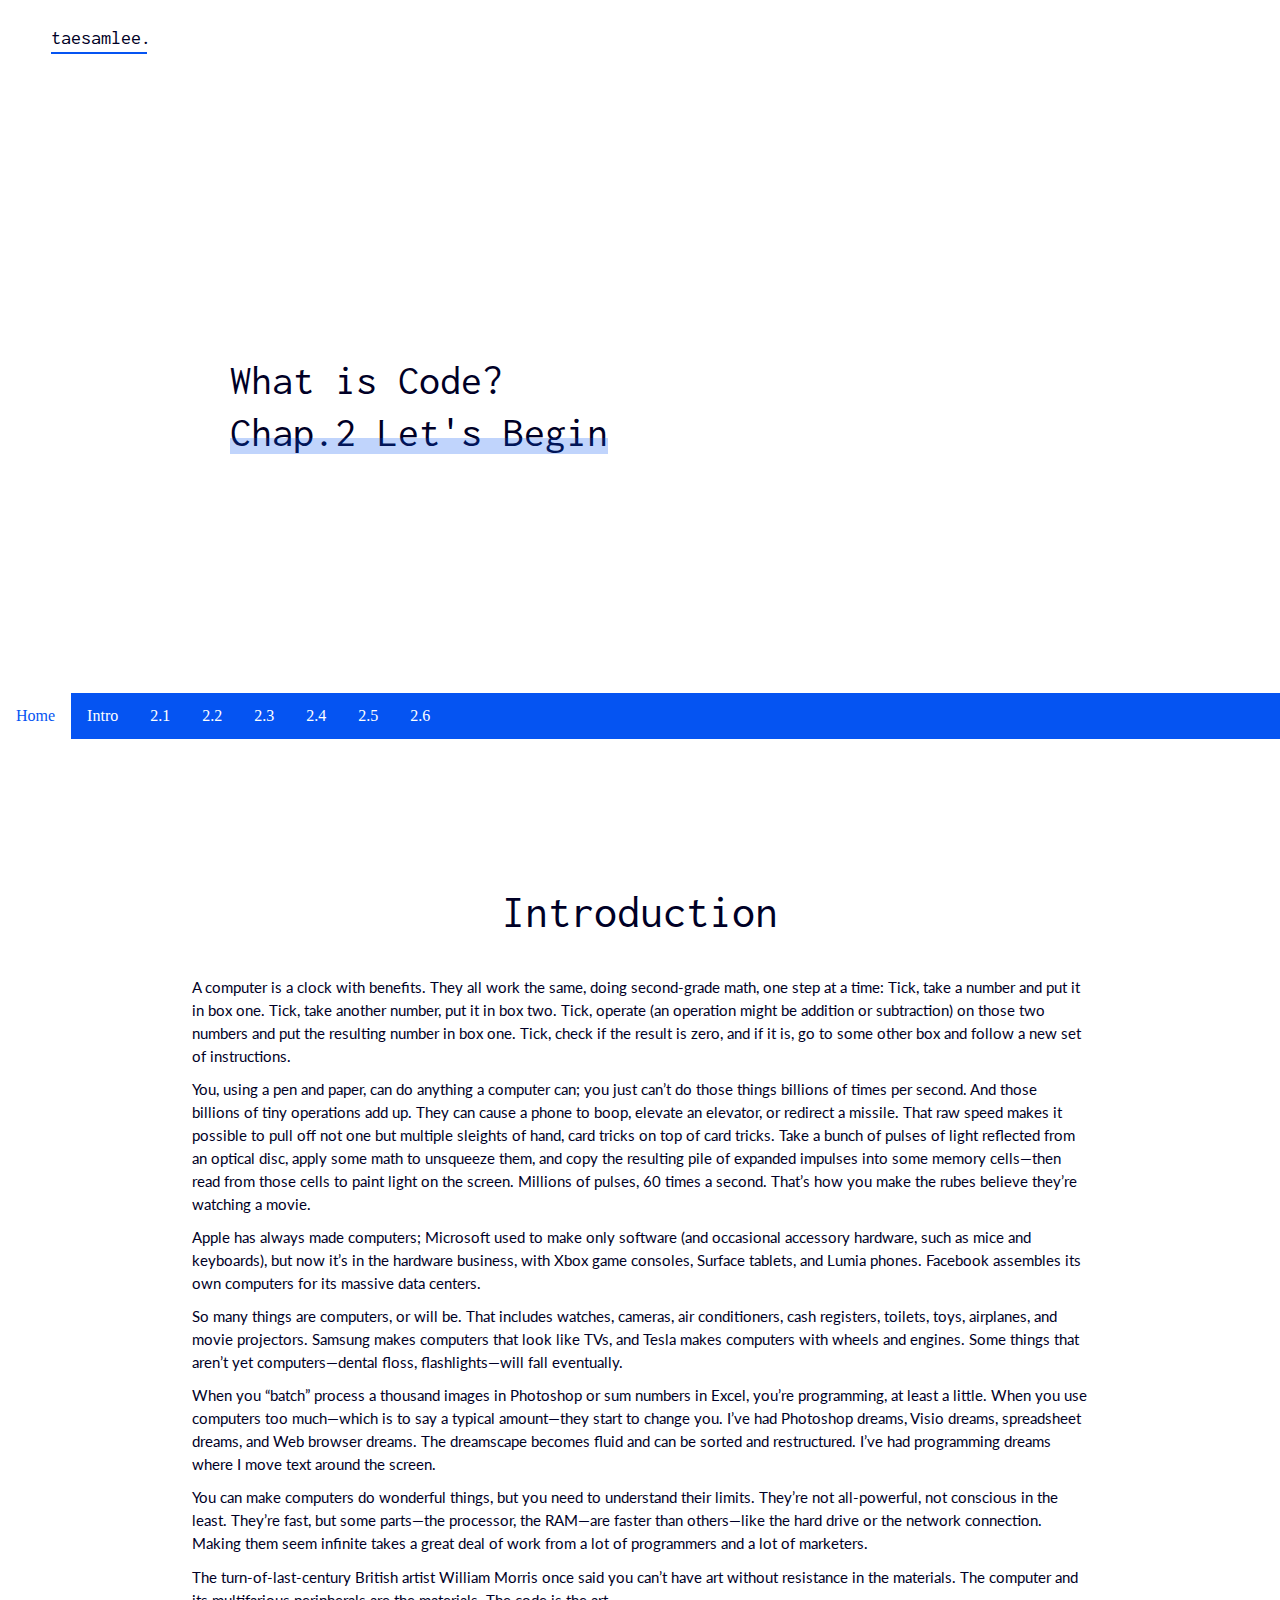
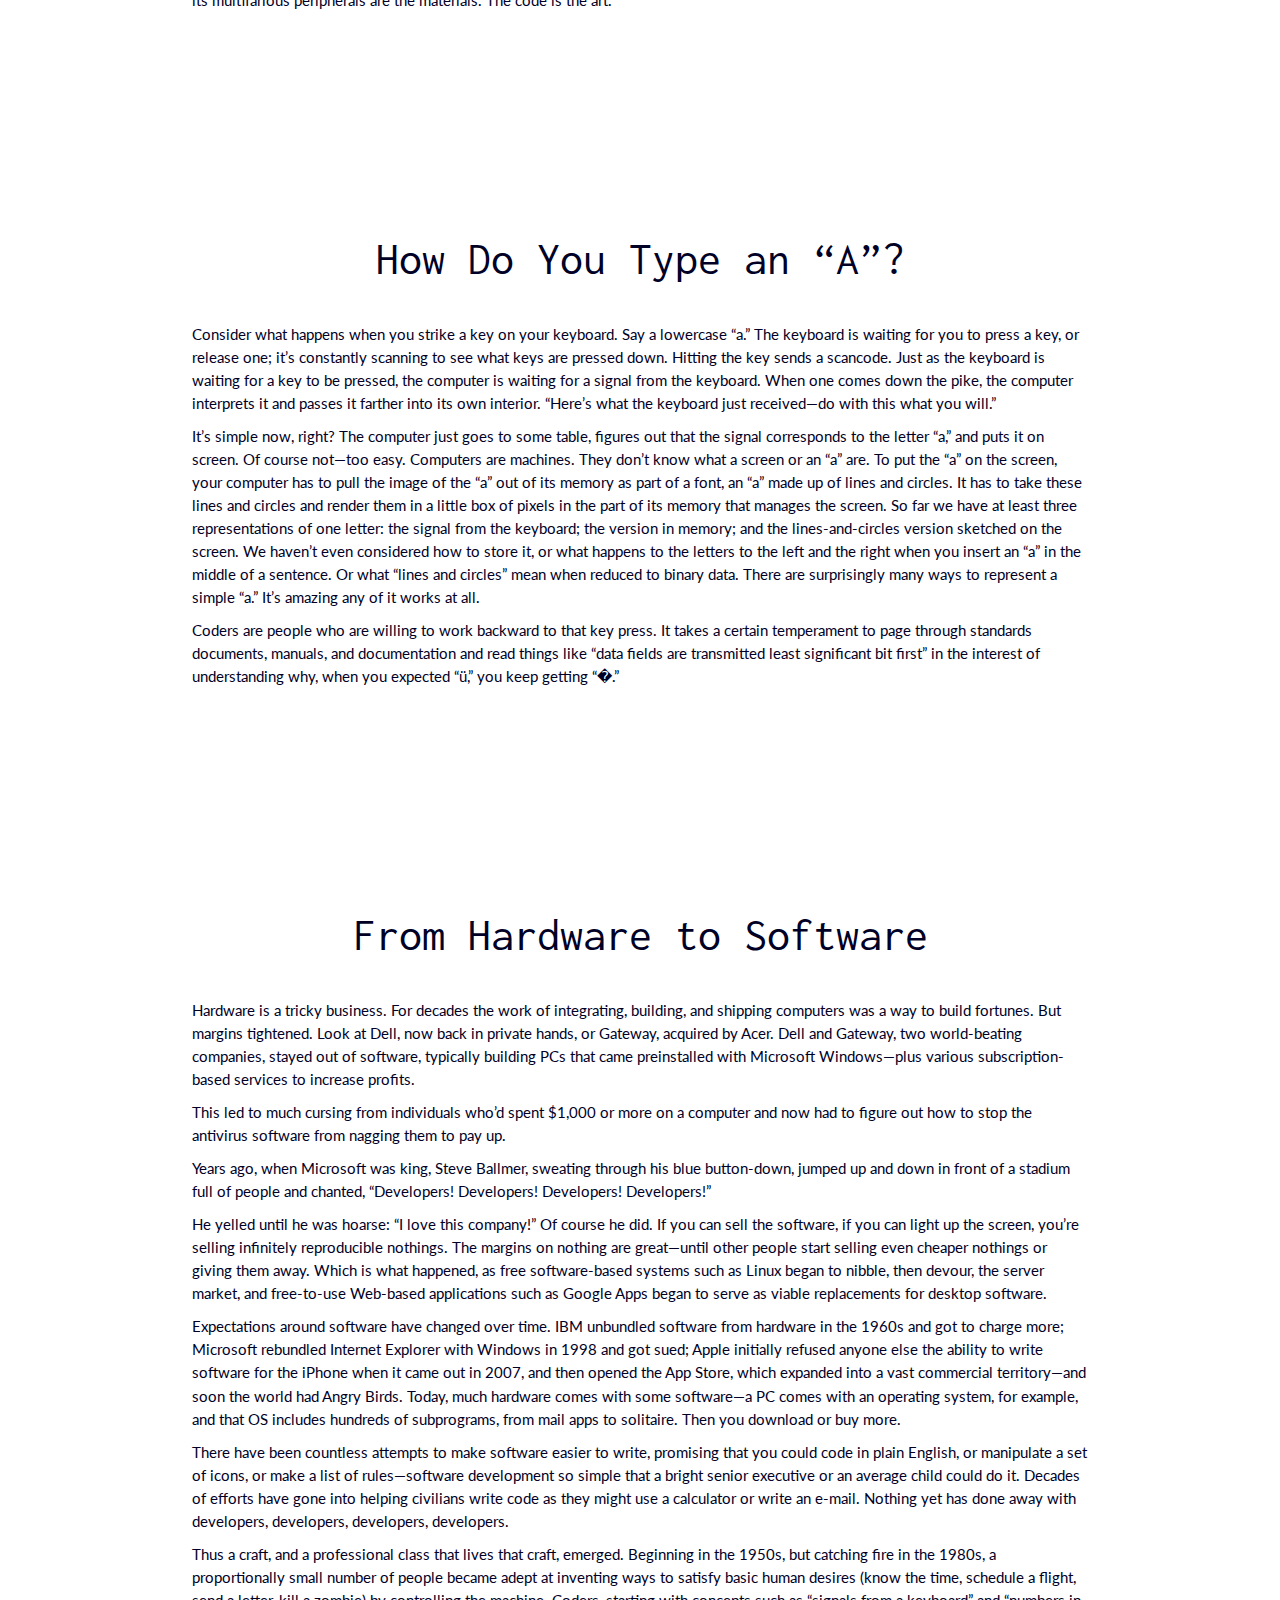
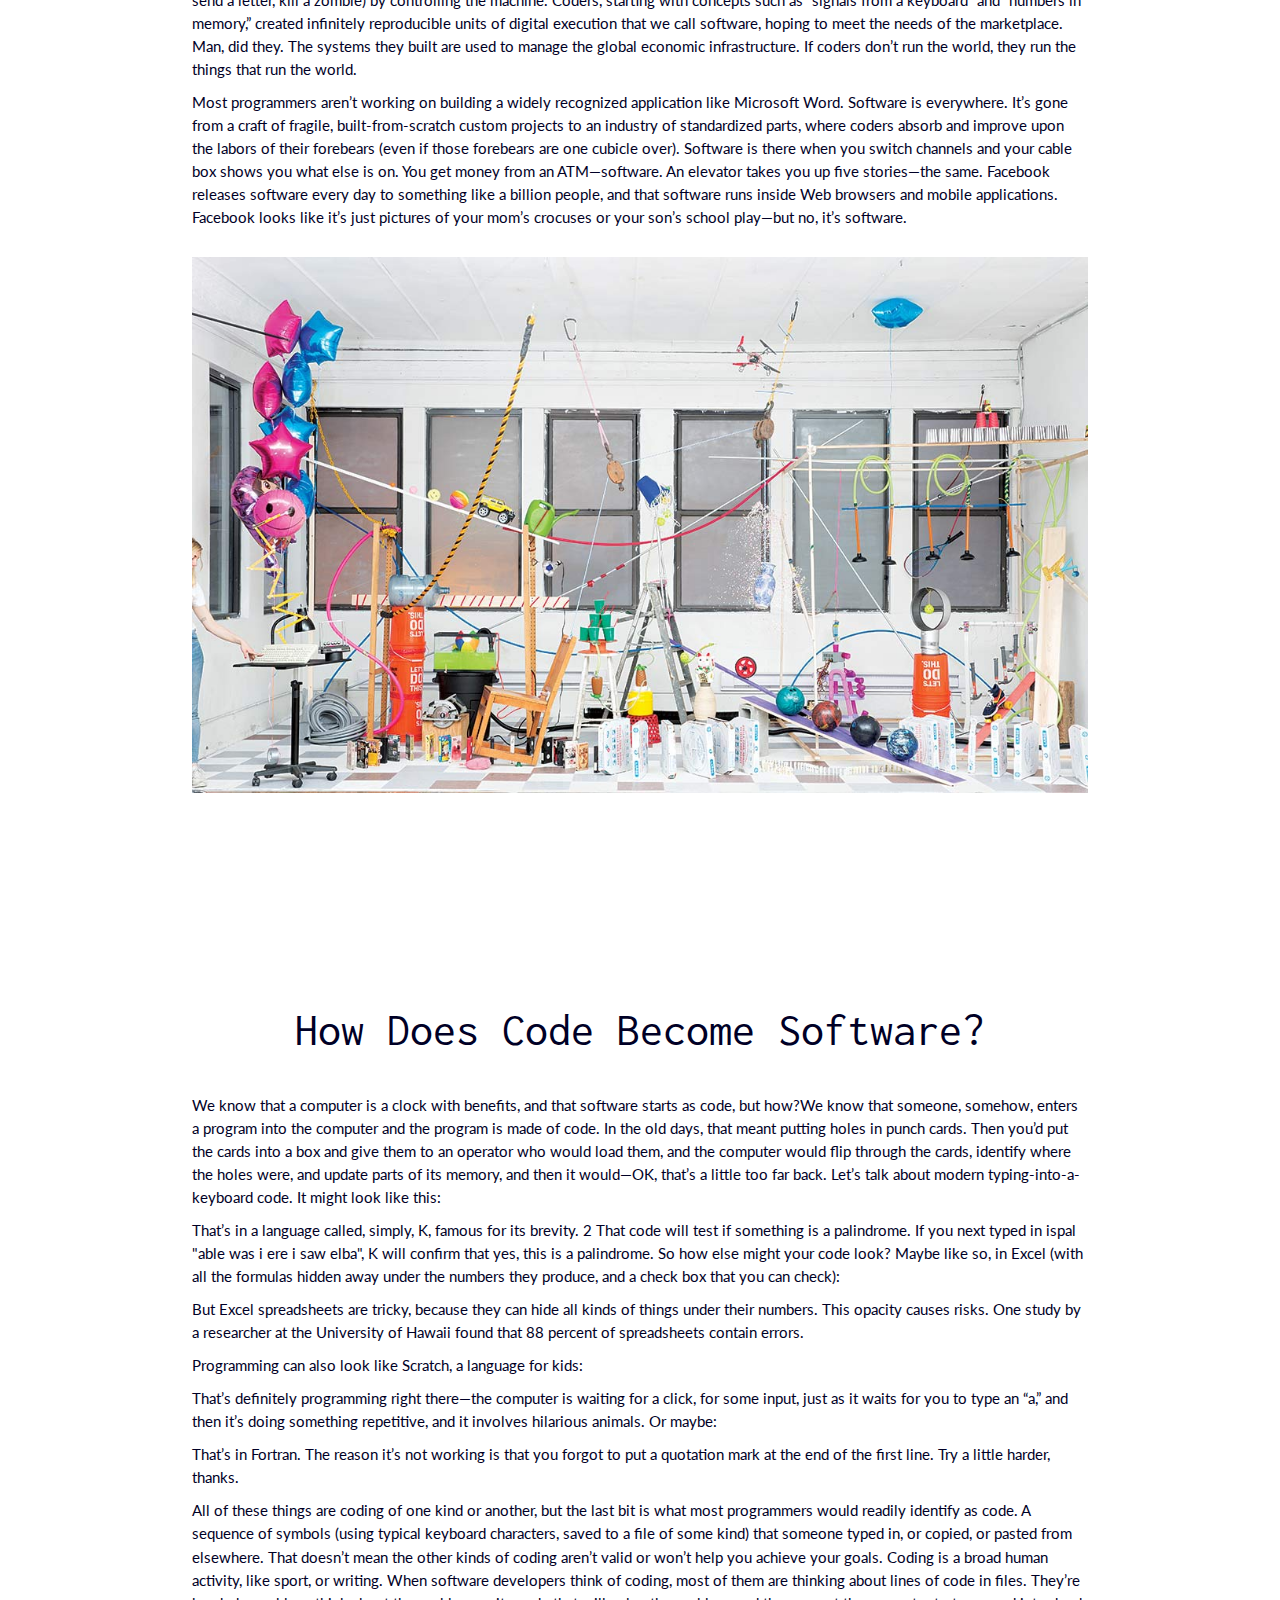
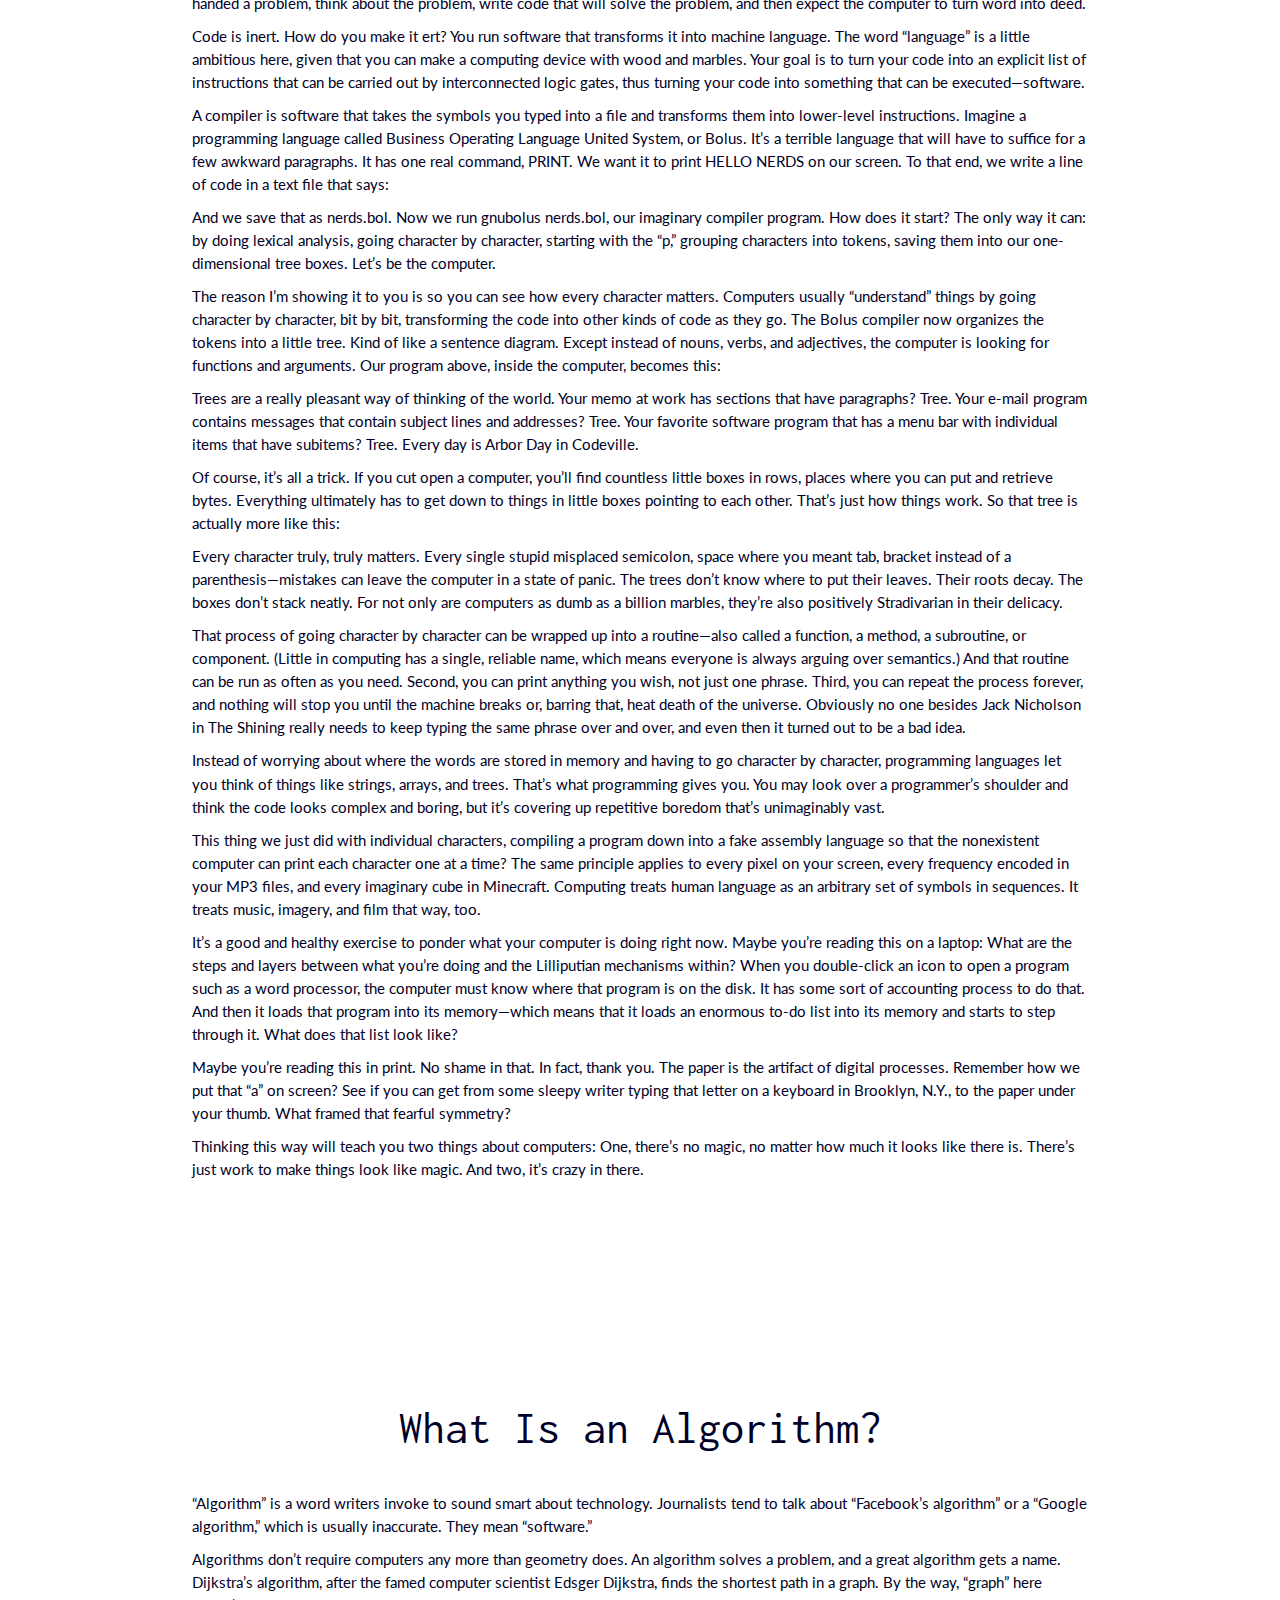
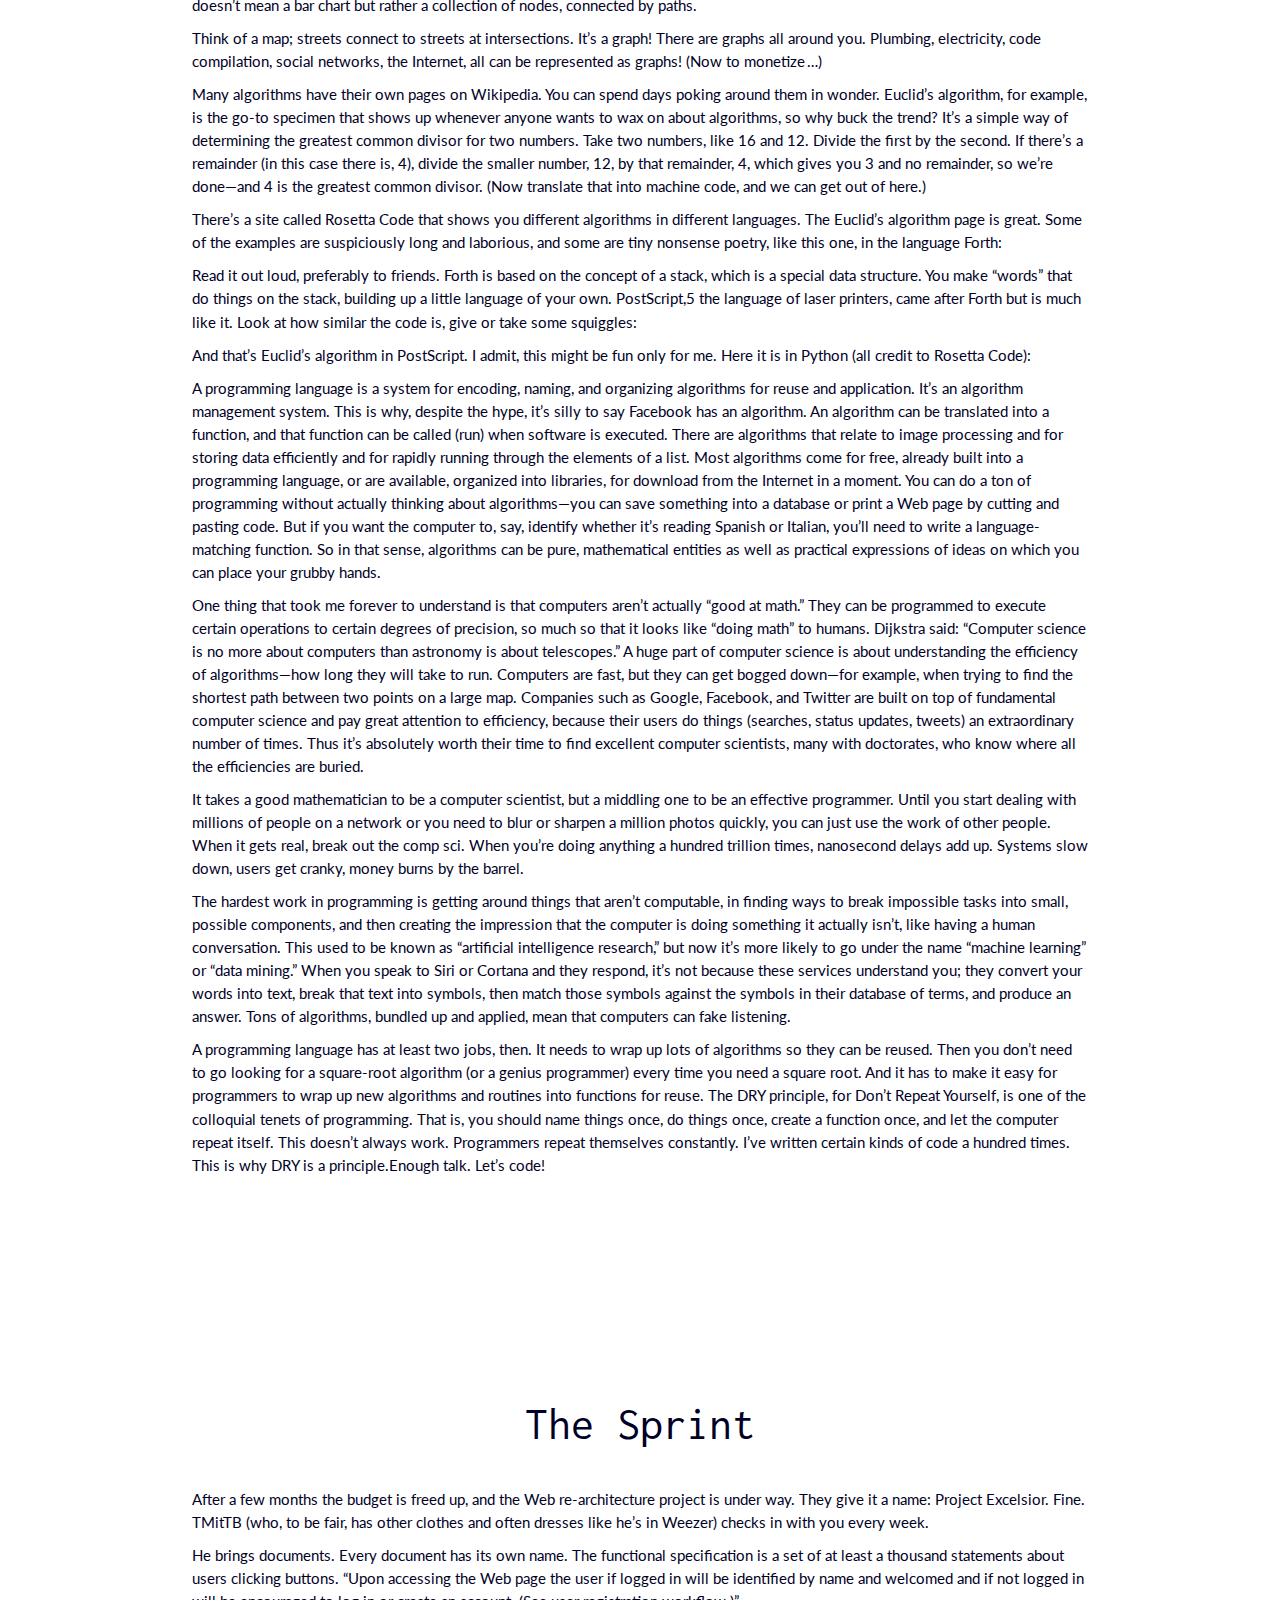
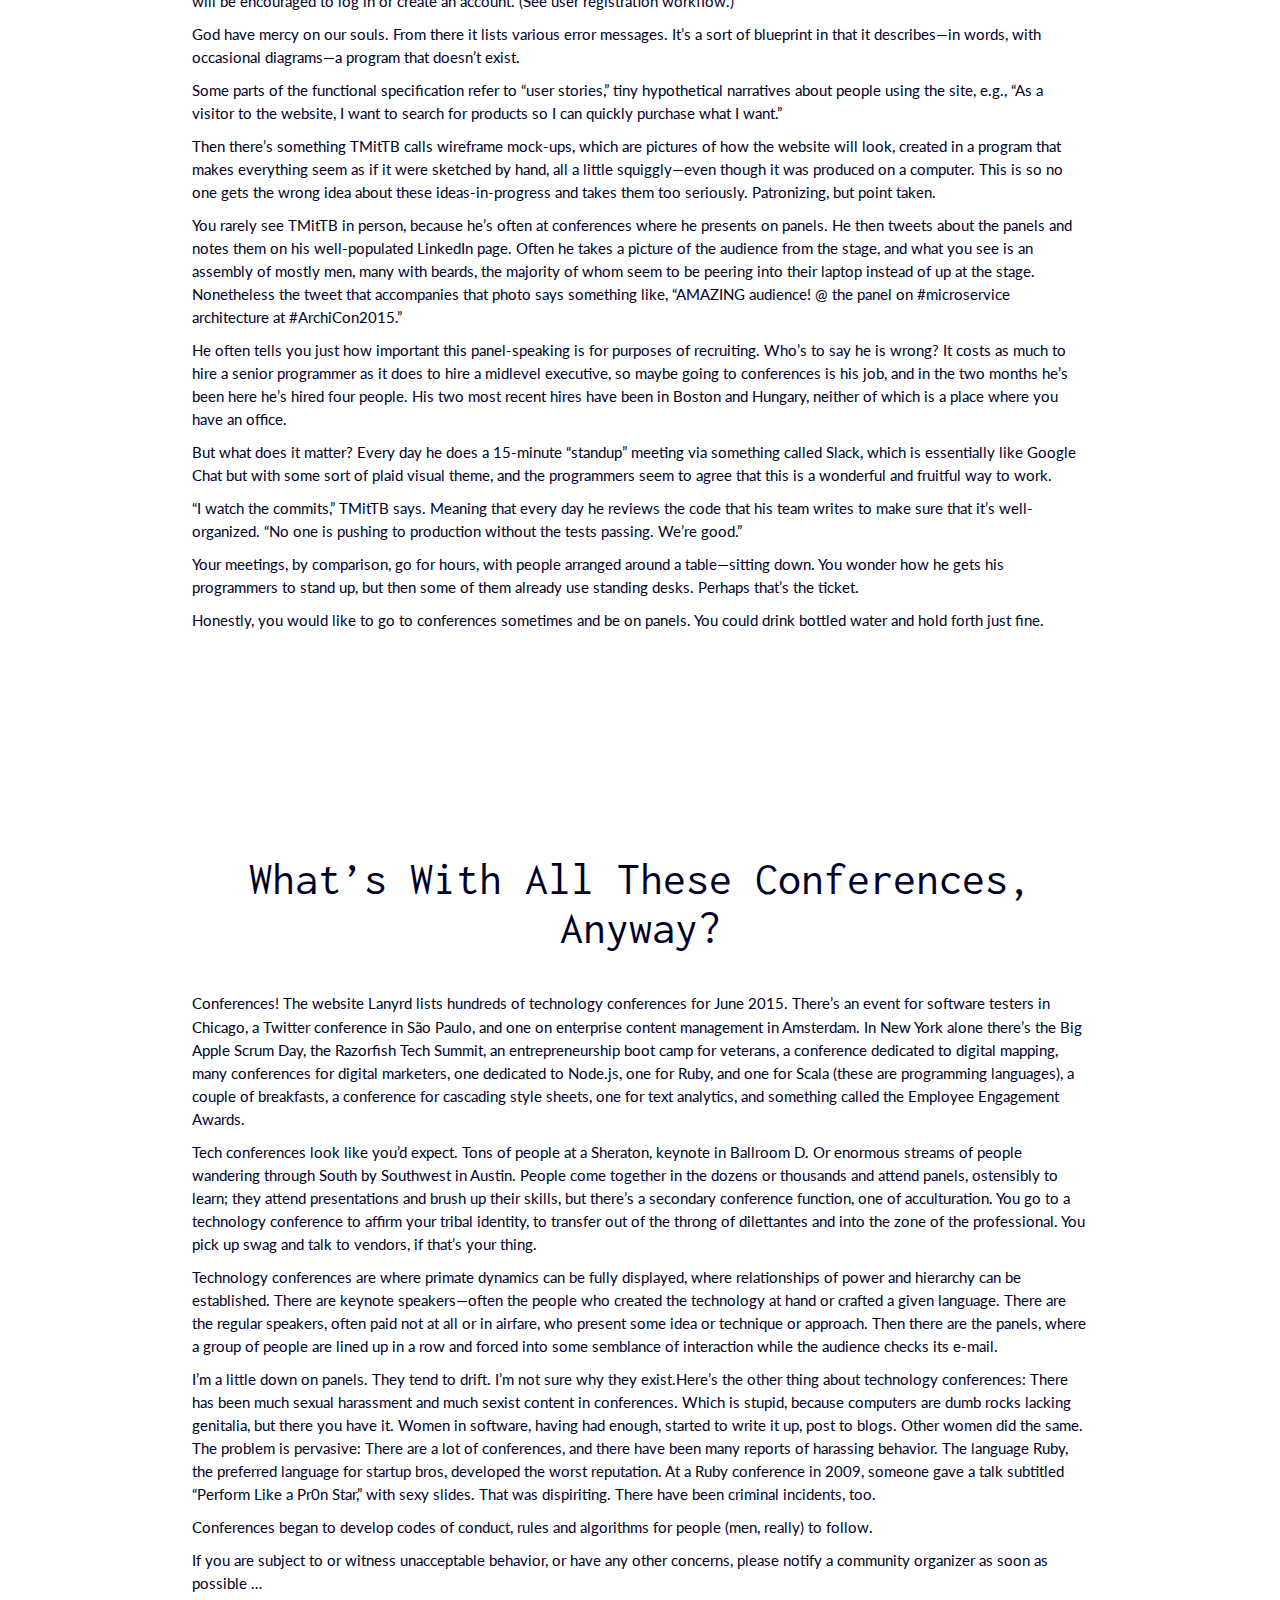
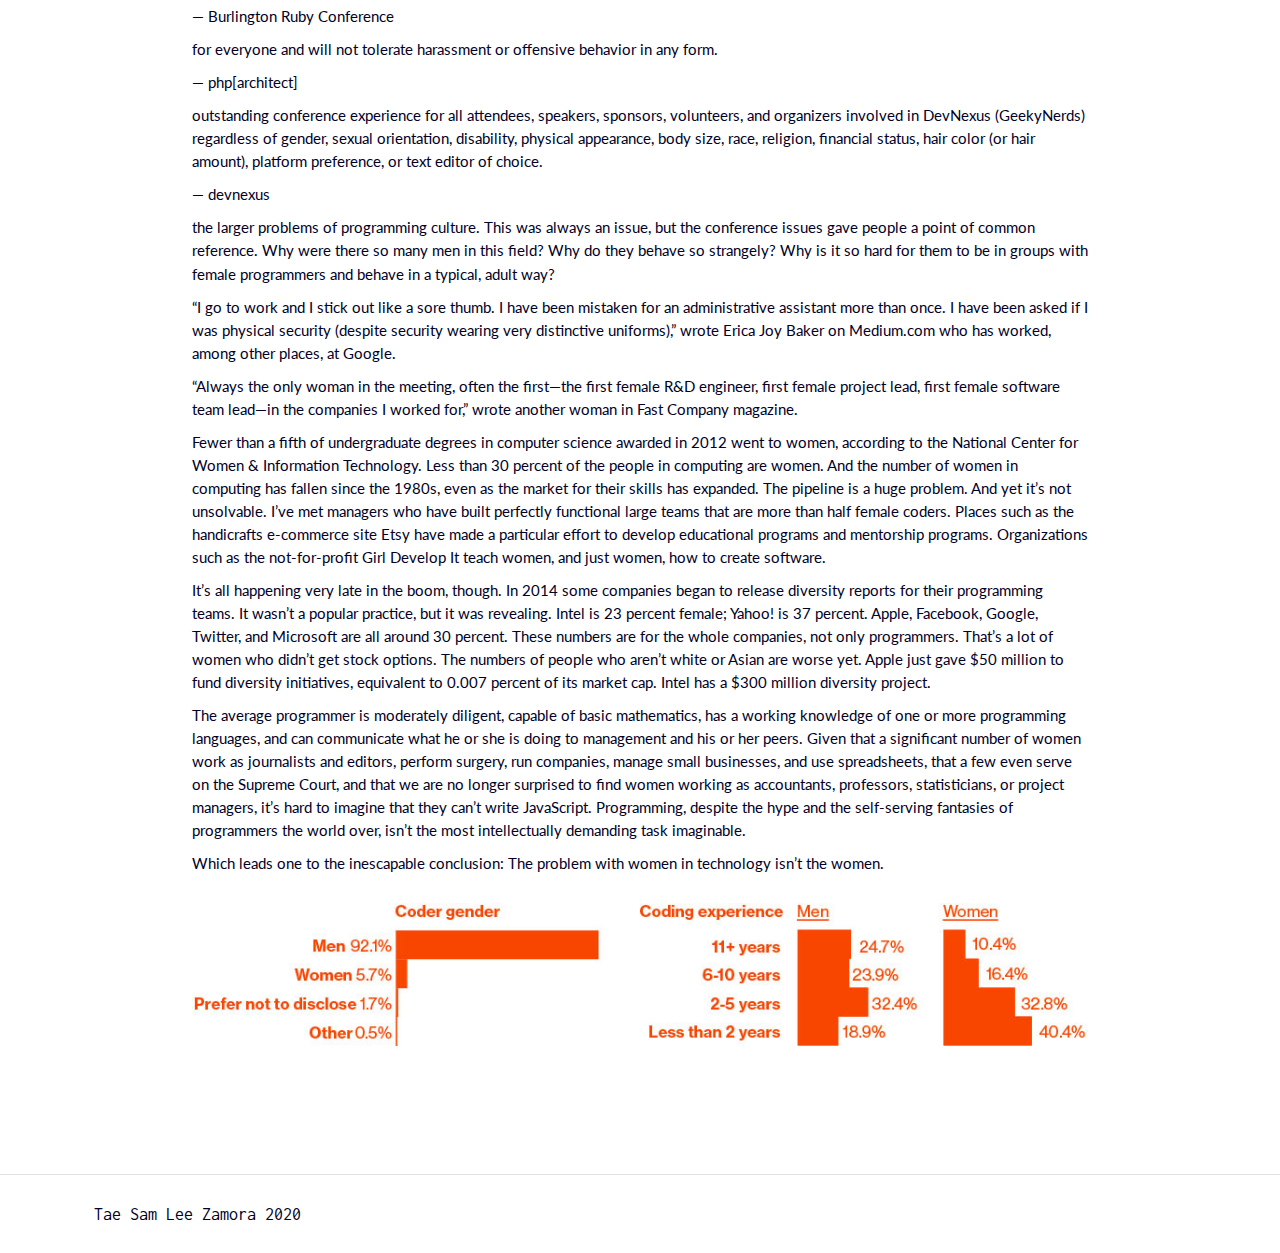
==== commit 31b880c7: "adding images" ====
--- a/project-1/project1.html
+++ b/project-1/project1.html
@@ -64,7 +64,7 @@
     <p>There have been countless attempts to make software easier to write, promising that you could code in plain English, or manipulate a set of icons, or make a list of rules—software development so simple that a bright senior executive or an average child could do it. Decades of efforts have gone into helping civilians write code as they might use a calculator or write an e-mail. Nothing yet has done away with developers, developers, developers, developers.</p>
     <p>Thus a craft, and a professional class that lives that craft, emerged. Beginning in the 1950s, but catching fire in the 1980s, a proportionally small number of people became adept at inventing ways to satisfy basic human desires (know the time, schedule a flight, send a letter, kill a zombie) by controlling the machine. Coders, starting with concepts such as “signals from a keyboard” and “numbers in memory,” created infinitely reproducible units of digital execution that we call software, hoping to meet the needs of the marketplace. Man, did they. The systems they built are used to manage the global economic infrastructure. If coders don’t run the world, they run the things that run the world.</p>
     <p>Most programmers aren’t working on building a widely recognized application like Microsoft Word. Software is everywhere. It’s gone from a craft of fragile, built-from-scratch custom projects to an industry of standardized parts, where coders absorb and improve upon the labors of their forebears (even if those forebears are one cubicle over). Software is there when you switch channels and your cable box shows you what else is on. You get money from an ATM—software. An elevator takes you up five stories—the same. Facebook releases software every day to something like a billion people, and that software runs inside Web browsers and mobile applications. Facebook looks like it’s just pictures of your mom’s crocuses or your son’s school play—but no, it’s software.</p>
-    <img class="centered" src="/Users/taesamlee/Documents/web-design/project-1/sec1_rubegoldberg.jpg">
+    <img class="centered" src="sec1_rubegoldberg.jpg">
     <a name="2.3"></a>
   </div>
 
@@ -153,7 +153,7 @@
     <p>It’s all happening very late in the boom, though. In 2014 some companies began to release diversity reports for their programming teams. It wasn’t a popular practice, but it was revealing. Intel is 23 percent female; Yahoo! is 37 percent. Apple, Facebook, Google, Twitter, and Microsoft are all around 30 percent. These numbers are for the whole companies, not only programmers. That’s a lot of women who didn’t get stock options. The numbers of people who aren’t white or Asian are worse yet. Apple just gave $50 million to fund diversity initiatives, equivalent to 0.007 percent of its market cap. Intel has a $300 million diversity project.</p>
     <p>The average programmer is moderately diligent, capable of basic mathematics, has a working knowledge of one or more programming languages, and can communicate what he or she is doing to management and his or her peers. Given that a significant number of women work as journalists and editors, perform surgery, run companies, manage small businesses, and use spreadsheets, that a few even serve on the Supreme Court, and that we are no longer surprised to find women working as accountants, professors, statisticians, or project managers, it’s hard to imagine that they can’t write JavaScript. Programming, despite the hype and the self-serving fantasies of programmers the world over, isn’t the most intellectually demanding task imaginable.</p>
     <p>Which leads one to the inescapable conclusion: The problem with women in technology isn’t the women.</p>
-    <img class="centered" src="/Users/taesamlee/Documents/web-design/project-1/sec1_demographics.jpg">
+    <img class="centered" src="sec1_demographics.jpg">
   </div>
 
     <footer class="footer">
--- a/project-1/stylesheet.css
+++ b/project-1/stylesheet.css
@@ -4,7 +4,7 @@
 }
 
 body {
-  background-image: url('/Users/taesamlee/Documents/web-design/project-1/\ background.svg');
+  background-image: url('background.svg');
   margin: 0;
   html {
     scroll-behavior: smooth;
